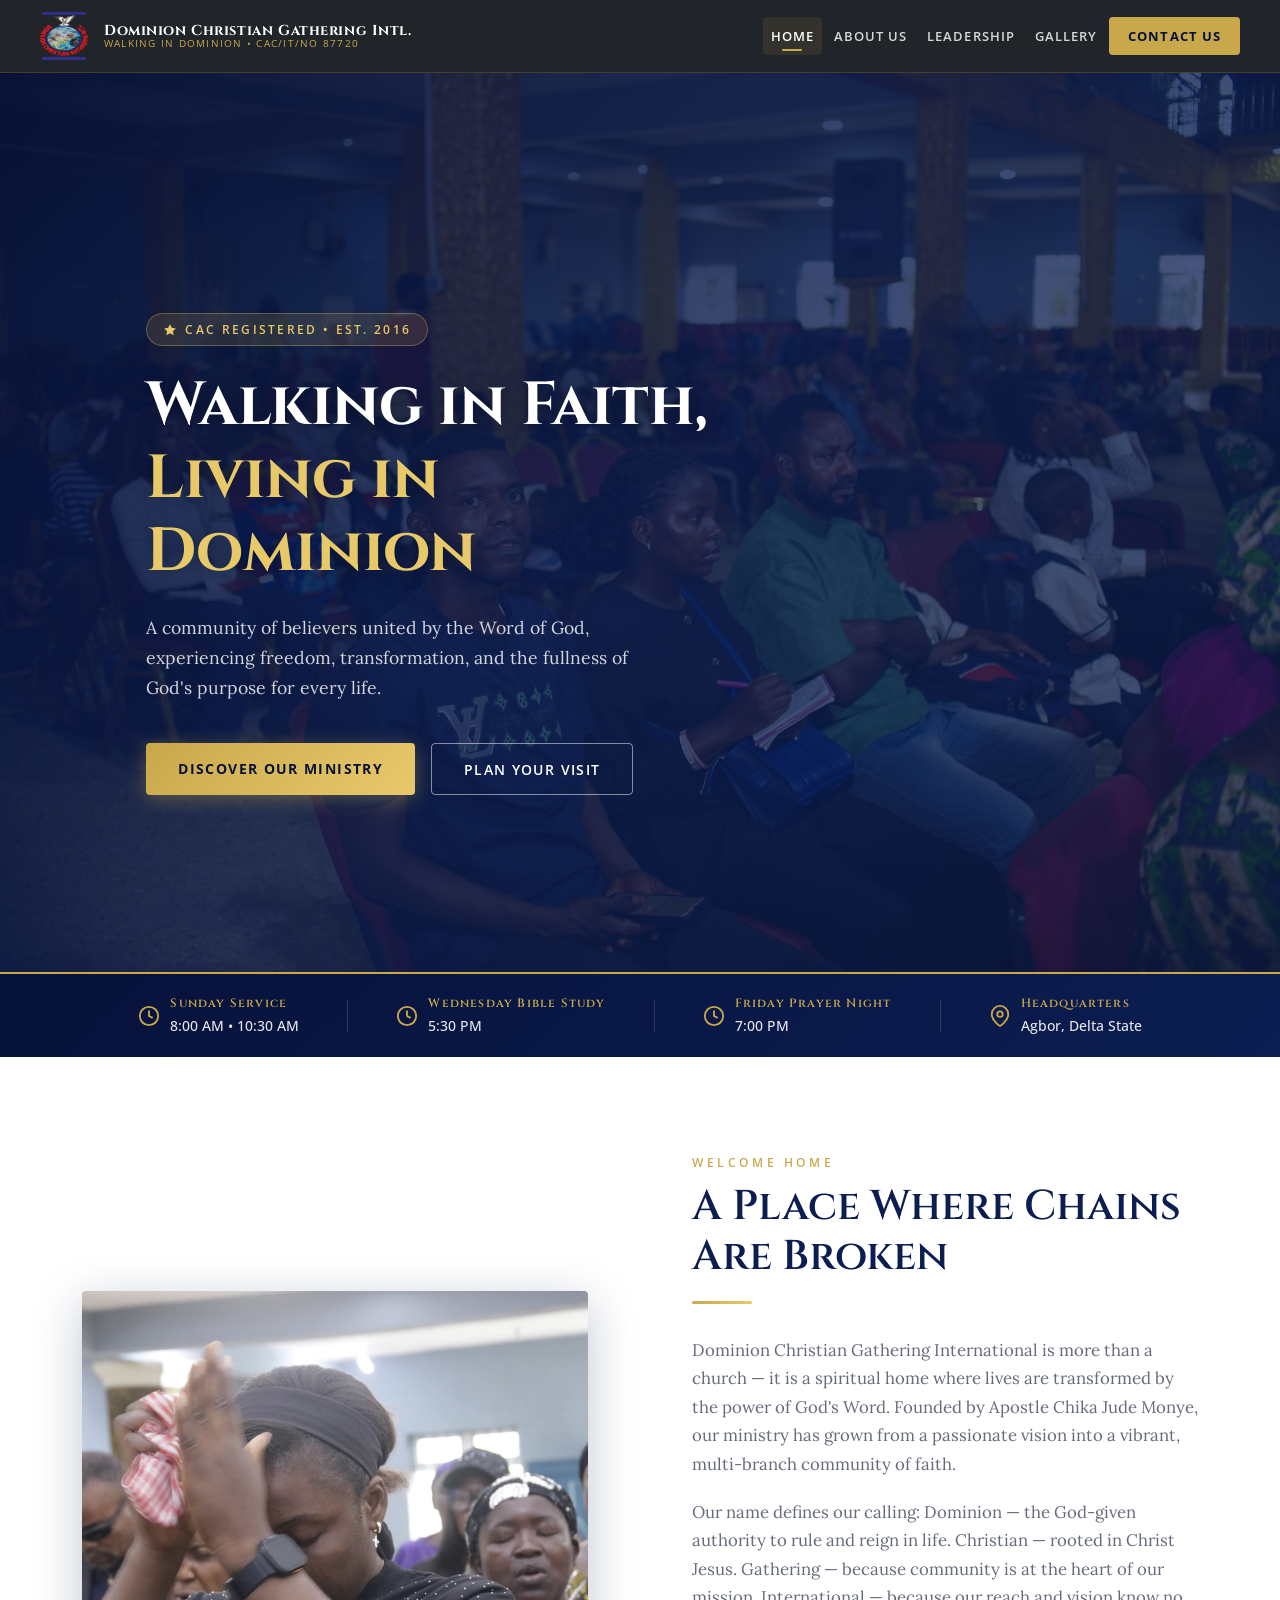
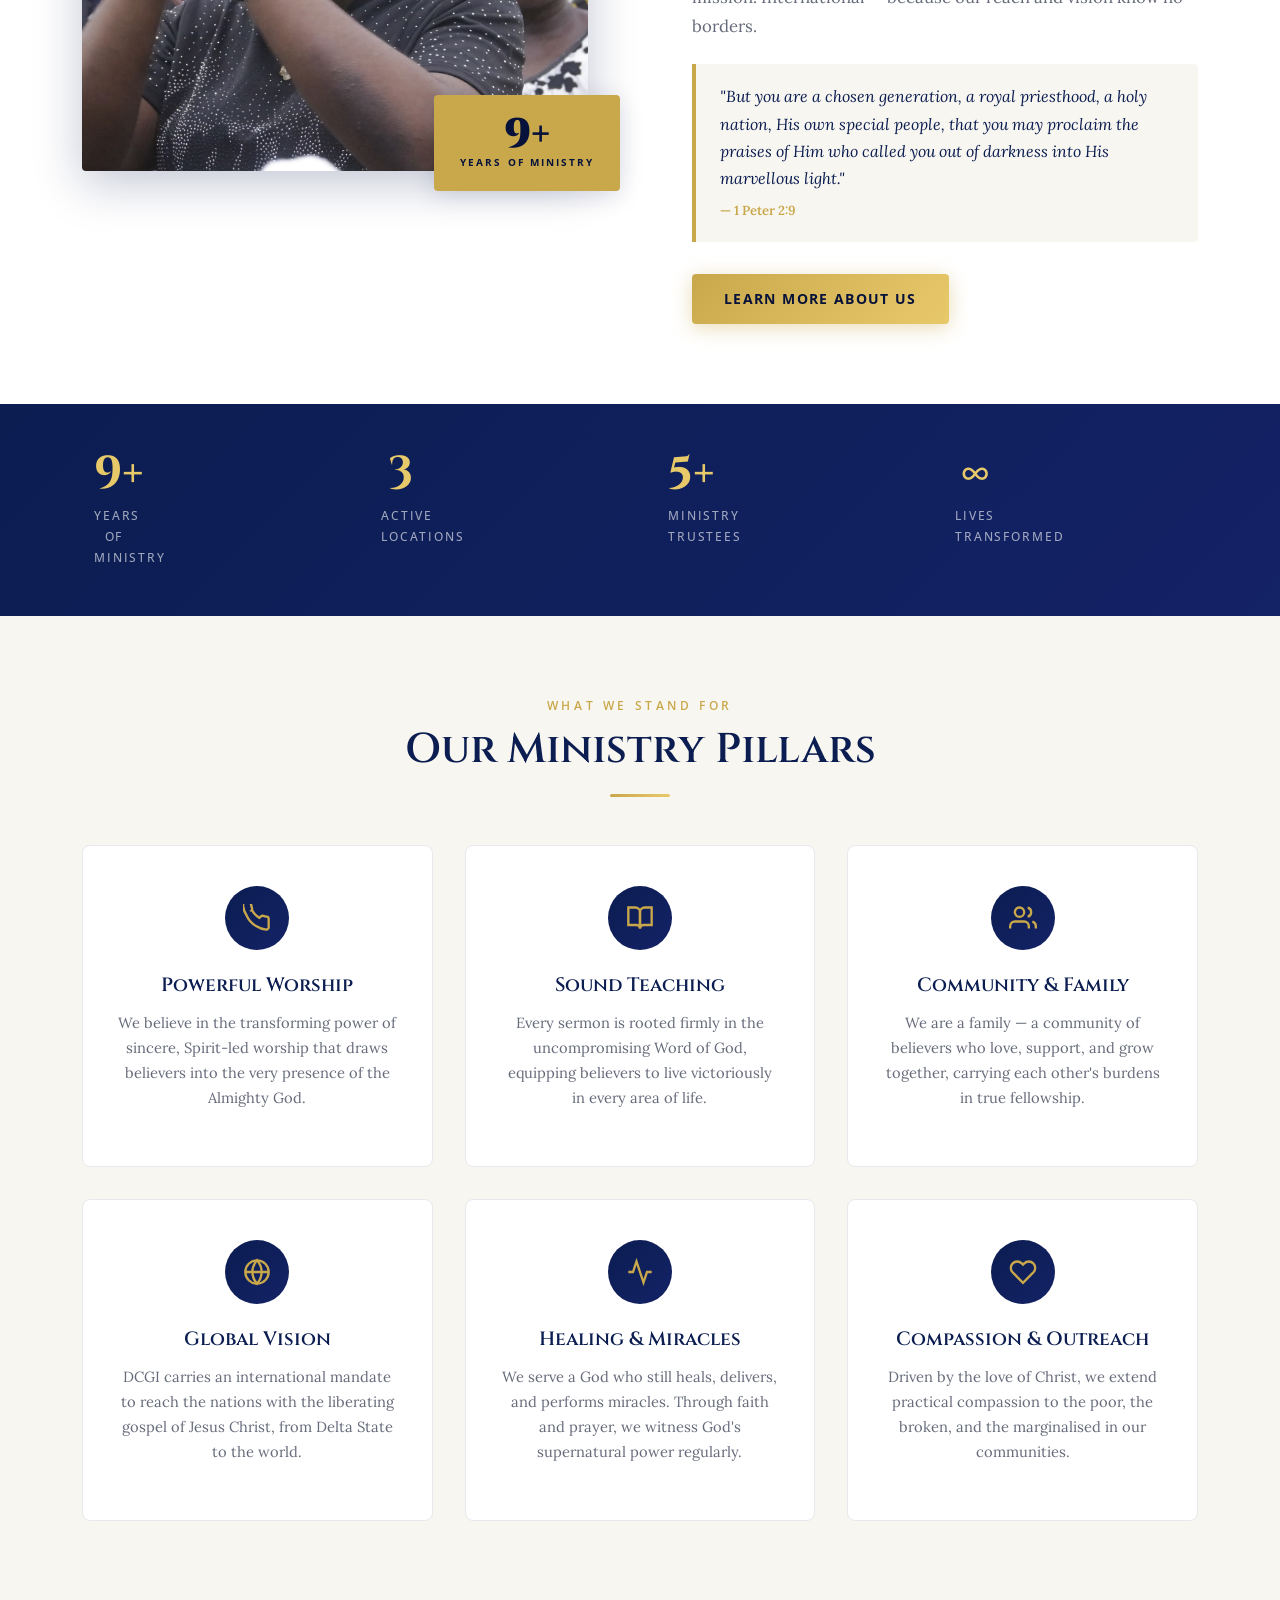
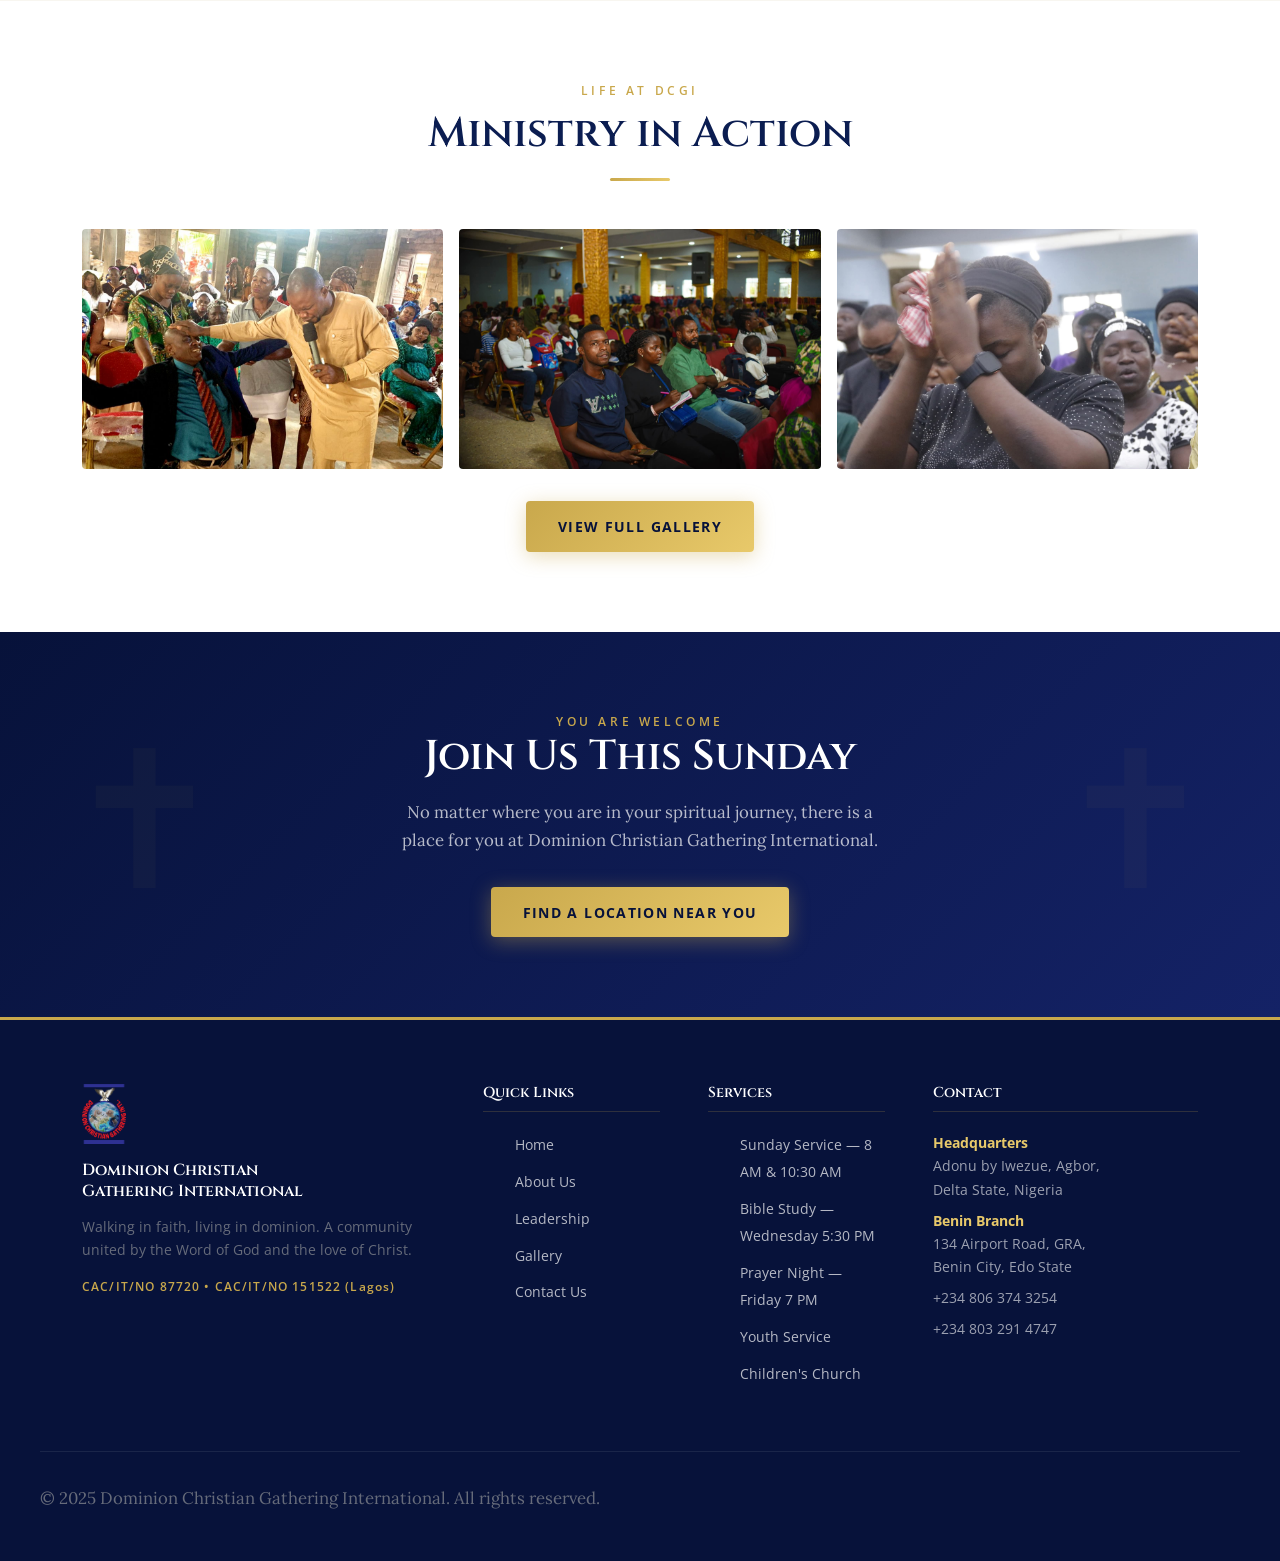
==== index.html @ a51d52de "Add files via upload" ====
<!DOCTYPE html>
<html lang="en">
<head>
  <meta charset="UTF-8" />
  <meta name="viewport" content="width=device-width, initial-scale=1.0" />
  <title>Dominion Christian Gathering International</title>
  <meta name="description" content="Dominion Christian Gathering International — A place of faith, freedom, and divine dominion. CAC/IT/NO 87720." />
  <link href="https://cdn.jsdelivr.net/npm/bootstrap@5.3.2/dist/css/bootstrap.min.css" rel="stylesheet" />
  <link rel="stylesheet" href="css/style.css" />
  <link rel="icon" type="image/jpeg" href="images/logo.png" />
</head>
<body>

<!-- ═══ NAVBAR ═══ -->
<nav id="navbar" class="navbar navbar-expand-lg navbar-dark bg-dark">
  <div class="nav-inner container">
    <a class="navbar-brand d-flex align-items-center gap-3" href="index.html">
      <img src="images/logo.png" alt="DCGI Logo" />
      <div class="nav-brand-text">
        <div class="name">Dominion Christian Gathering Intl.</div>
        <div class="tagline">Walking in Dominion &bull; CAC/IT/NO 87720</div>
      </div>
    </a>
    <button class="navbar-toggler border-0" type="button" data-bs-toggle="collapse" data-bs-target="#navbarSupportedContent" aria-controls="navbarSupportedContent" aria-expanded="false" aria-label="Toggle navigation">
      <span class="navbar-toggler-icon"></span>
    </button>
    <div class="collapse navbar-collapse" id="navbarSupportedContent">
      <ul class="navbar-nav ms-auto mb-2 mb-lg-0 nav-links">
        <li class="nav-item"><a class="nav-link" href="index.html">Home</a></li>
        <li class="nav-item"><a class="nav-link" href="about.html">About Us</a></li>
        <li class="nav-item"><a class="nav-link" href="leadership.html">Leadership</a></li>
        <li class="nav-item"><a class="nav-link" href="gallery.html">Gallery</a></li>
        <li class="nav-item"><a class="nav-link nav-cta" href="contact.html">Contact Us</a></li>
      </ul>
    </div>
  </div>
</nav>

<!-- ═══ HERO ═══ -->
<section class="hero">
  <div class="hero-bg" style="background-image: url('images/IMG-20260520-WA0042.jpg');"></div>
  <div class="hero-content">
    <div class="container">
      <div class="row">
        <div class="col-lg-12">
    <div class="hero-badge">
      <svg width="14" height="14" viewBox="0 0 24 24" fill="currentColor"><path d="M12 2L15.09 8.26L22 9.27L17 14.14L18.18 21.02L12 17.77L5.82 21.02L7 14.14L2 9.27L8.91 8.26L12 2Z"/></svg>
      CAC Registered &bull; Est. 2016
    </div>
    <h1>
      Walking in Faith,<br />
      <span>Living in Dominion</span>
    </h1>
    <p>A community of believers united by the Word of God, experiencing freedom, transformation, and the fullness of God's purpose for every life.</p>
    <div class="hero-btns">
      <a href="about.html" class="btn-primary">Discover Our Ministry</a>
      <a href="contact.html" class="btn-outline">Plan Your Visit</a>
    </div>
        </div>
      </div>
    </div>
  </div>
  <!-- <div class="hero-scroll">
    <span>Scroll</span>
    <svg viewBox="0 0 24 24" fill="none" stroke="currentColor" stroke-width="2"><path d="M7 13l5 5 5-5M7 6l5 5 5-5"/></svg>
  </div> -->
</section>

<!-- ═══ SERVICE TIMES ═══ -->
<div class="service-banner">
  <div class="service-banner-inner">
    <div class="service-item">
      <svg width="22" height="22" viewBox="0 0 24 24" fill="none" stroke="currentColor" stroke-width="2"><circle cx="12" cy="12" r="10"/><polyline points="12 6 12 12 16 14"/></svg>
      <div class="service-item-text">
        <div class="day">Sunday Service</div>
        <div class="time">8:00 AM &bull; 10:30 AM</div>
      </div>
    </div>
    <div class="service-banner-sep"></div>
    <div class="service-item">
      <svg width="22" height="22" viewBox="0 0 24 24" fill="none" stroke="currentColor" stroke-width="2"><circle cx="12" cy="12" r="10"/><polyline points="12 6 12 12 16 14"/></svg>
      <div class="service-item-text">
        <div class="day">Wednesday Bible Study</div>
        <div class="time">5:30 PM</div>
      </div>
    </div>
    <div class="service-banner-sep"></div>
    <div class="service-item">
      <svg width="22" height="22" viewBox="0 0 24 24" fill="none" stroke="currentColor" stroke-width="2"><circle cx="12" cy="12" r="10"/><polyline points="12 6 12 12 16 14"/></svg>
      <div class="service-item-text">
        <div class="day">Friday Prayer Night</div>
        <div class="time">7:00 PM</div>
      </div>
    </div>
    <div class="service-banner-sep"></div>
    <div class="service-item">
      <svg width="22" height="22" viewBox="0 0 24 24" fill="none" stroke="currentColor" stroke-width="2"><path d="M21 10c0 7-9 13-9 13s-9-6-9-13a9 9 0 0118 0z"/><circle cx="12" cy="10" r="3"/></svg>
      <div class="service-item-text">
        <div class="day">Headquarters</div>
        <div class="time">Agbor, Delta State</div>
      </div>
    </div>
  </div>
</div>

<!-- ═══ WELCOME SECTION ═══ -->
<section class="section" style="background: var(--white);">
  <div class="section-inner">
    <div class="container">
      <div class="row align-items-center welcome-grid">
        <div class="col-md-6 col-lg-12 welcome-img-wrap fade-in">
        <img src="images/IMG-20260520-WA0044.jpg" alt="Worship at DCGI" class="welcome-img-main" />
        <div class="welcome-img-badge">
          <div class="years">9+</div>
          <div class="label">Years of Ministry</div>
        </div>
      </div>
      <div class="col-md-6 col-lg-12 welcome-text fade-in">
        <div class="section-label">Welcome Home</div>
        <h2 class="section-title">A Place Where Chains Are Broken</h2>
        <div class="section-divider left"></div>
        <p>Dominion Christian Gathering International is more than a church — it is a spiritual home where lives are transformed by the power of God's Word. Founded by Apostle Chika Jude Monye, our ministry has grown from a passionate vision into a vibrant, multi-branch community of faith.</p>
        <p>Our name defines our calling: Dominion — the God-given authority to rule and reign in life. Christian — rooted in Christ Jesus. Gathering — because community is at the heart of our mission. International — because our reach and vision know no borders.</p>
        <blockquote class="welcome-verse">
          "But you are a chosen generation, a royal priesthood, a holy nation, His own special people, that you may proclaim the praises of Him who called you out of darkness into His marvellous light."
          <cite>— 1 Peter 2:9</cite>
        </blockquote>
        <a href="about.html" class="btn-primary" style="margin-top:0.5rem; display:inline-block;">Learn More About Us</a>
      </div>
    </div>
  </div>
</section>

<!-- ═══ STATS ═══ -->
<div class="stats-bar">
  <div class="container">
    <div class="row stats-grid text-center">
      <div class="col-6 col-md-3">
        <div class="stat-item fade-in">
          <div class="number">9+</div>
          <div class="label">Years of Ministry</div>
        </div>
      </div>
      <div class="col-6 col-md-3">
        <div class="stat-item fade-in">
          <div class="number">3</div>
          <div class="label">Active Locations</div>
        </div>
      </div>
      <div class="col-6 col-md-3">
        <div class="stat-item fade-in">
          <div class="number">5+</div>
          <div class="label">Ministry Trustees</div>
        </div>
      </div>
      <div class="col-6 col-md-3">
        <div class="stat-item fade-in">
          <div class="number">∞</div>
          <div class="label">Lives Transformed</div>
        </div>
      </div>
    </div>
  </div>
</div>

<!-- ═══ PILLARS ═══ -->
<section class="section" style="background: var(--off-white);">
  <div class="section-inner text-center">
    <div class="section-label">What We Stand For</div>
    <h2 class="section-title">Our Ministry Pillars</h2>
    <div class="section-divider"></div>
    <div class="container">
      <div class="pillars-grid">
        <div>
          <div class="pillar-card fade-in">
        <div class="pillar-icon">
          <svg width="28" height="28" viewBox="0 0 24 24" fill="none" stroke="currentColor" stroke-width="2"><path d="M22 16.92v3a2 2 0 01-2.18 2 19.79 19.79 0 01-8.63-3.07A19.5 19.5 0 013.07 9.81a19.79 19.79 0 01-3.07-8.68 2 2 0 012-2.18h3a2 2 0 012 1.72 12.84 12.84 0 00.7 2.81 2 2 0 01-.45 2.11L8.09 5.91a16 16 0 006 6l1.27-1.27a2 2 0 012.11-.45 12.84 12.84 0 002.81.7A2 2 0 0122 12.92v4z"/></svg>
        </div>
        <h3>Powerful Worship</h3>
        <p>We believe in the transforming power of sincere, Spirit-led worship that draws believers into the very presence of the Almighty God.</p>
        </div>
        </div>
        <div>
          <div class="pillar-card fade-in">
        <div class="pillar-icon">
          <svg width="28" height="28" viewBox="0 0 24 24" fill="none" stroke="currentColor" stroke-width="2"><path d="M2 3h6a4 4 0 014 4v14a3 3 0 00-3-3H2z"/><path d="M22 3h-6a4 4 0 00-4 4v14a3 3 0 013-3h7z"/></svg>
        </div>
        <h3>Sound Teaching</h3>
        <p>Every sermon is rooted firmly in the uncompromising Word of God, equipping believers to live victoriously in every area of life.</p>
        </div>
        </div>
        <div>
          <div class="pillar-card fade-in">
        <div class="pillar-icon">
          <svg width="28" height="28" viewBox="0 0 24 24" fill="none" stroke="currentColor" stroke-width="2"><path d="M17 21v-2a4 4 0 00-4-4H5a4 4 0 00-4 4v2"/><circle cx="9" cy="7" r="4"/><path d="M23 21v-2a4 4 0 00-3-3.87"/><path d="M16 3.13a4 4 0 010 7.75"/></svg>
        </div>
        <h3>Community &amp; Family</h3>
        <p>We are a family — a community of believers who love, support, and grow together, carrying each other's burdens in true fellowship.</p>
        </div>
        </div>
        <div>
          <div class="pillar-card fade-in">
        <div class="pillar-icon">
          <svg width="28" height="28" viewBox="0 0 24 24" fill="none" stroke="currentColor" stroke-width="2"><circle cx="12" cy="12" r="10"/><line x1="2" y1="12" x2="22" y2="12"/><path d="M12 2a15.3 15.3 0 014 10 15.3 15.3 0 01-4 10 15.3 15.3 0 01-4-10 15.3 15.3 0 014-10z"/></svg>
        </div>
        <h3>Global Vision</h3>
        <p>DCGI carries an international mandate to reach the nations with the liberating gospel of Jesus Christ, from Delta State to the world.</p>
        </div>
        </div>
        <div>
          <div class="pillar-card fade-in">
        <div class="pillar-icon">
          <svg width="28" height="28" viewBox="0 0 24 24" fill="none" stroke="currentColor" stroke-width="2"><polyline points="22 12 18 12 15 21 9 3 6 12 2 12"/></svg>
        </div>
        <h3>Healing &amp; Miracles</h3>
        <p>We serve a God who still heals, delivers, and performs miracles. Through faith and prayer, we witness God's supernatural power regularly.</p>
        </div>
        </div>
        <div>
          <div class="pillar-card fade-in">
        <div class="pillar-icon">
          <svg width="28" height="28" viewBox="0 0 24 24" fill="none" stroke="currentColor" stroke-width="2"><path d="M20.84 4.61a5.5 5.5 0 00-7.78 0L12 5.67l-1.06-1.06a5.5 5.5 0 00-7.78 7.78l1.06 1.06L12 21.23l7.78-7.78 1.06-1.06a5.5 5.5 0 000-7.78z"/></svg>
        </div>
        <h3>Compassion &amp; Outreach</h3>
        <p>Driven by the love of Christ, we extend practical compassion to the poor, the broken, and the marginalised in our communities.</p>
        </div>
        </div>
      </div>
    </div>
  </div>
</section>

<!-- ═══ GALLERY PREVIEW ═══ -->
<section class="section" style="background: var(--white);">
  <div class="section-inner text-center">
    <div class="section-label">Life at DCGI</div>
    <h2 class="section-title">Ministry in Action</h2>
    <div class="section-divider"></div>
    <div class="container">
      <div class="row g-3" style="margin-top:1rem;">
        <div class="col-md-4">
          <img src="images/IMG-20260520-WA0041.jpg" alt="Ministry" class="fade-in" style="border-radius:4px; height:240px; object-fit:cover; width:100%;" />
        </div>
        <div class="col-md-4">
          <img src="images/IMG-20260520-WA0042.jpg" alt="Congregation" class="fade-in" style="border-radius:4px; height:240px; object-fit:cover; width:100%;" />
        </div>
        <div class="col-md-4">
          <img src="images/IMG-20260520-WA0044.jpg" alt="Worship" class="fade-in" style="border-radius:4px; height:240px; object-fit:cover; width:100%;" />
        </div>
      </div>
    </div>
    <a href="gallery.html" class="btn-primary" style="margin-top:2rem; display:inline-block;">View Full Gallery</a>
  </div>
</section>

<!-- ═══ CTA ═══ -->
<section class="cta-band">
  <div class="container text-center">
    <div class="section-label" style="color: var(--gold);">You Are Welcome</div>
    <h2>Join Us This Sunday</h2>
    <p>No matter where you are in your spiritual journey, there is a place for you at Dominion Christian Gathering International.</p>
    <a href="contact.html" class="btn-primary">Find a Location Near You</a>
  </div>
</section>

<!-- ═══ FOOTER ═══ -->
<footer>
  <div class="container">
    <div class="footer-grid">
      <div class="footer-brand">
      <img src="images/logo.png" alt="DCGI Logo" />
      <div class="org-name">Dominion Christian<br />Gathering International</div>
      <p>Walking in faith, living in dominion. A community united by the Word of God and the love of Christ.</p>
      <div class="footer-cac">CAC/IT/NO 87720 &bull; CAC/IT/NO 151522 (Lagos)</div>
      </div>
      <div>
        <h4>Quick Links</h4>
        <ul>
          <li><a href="index.html">Home</a></li>
          <li><a href="about.html">About Us</a></li>
          <li><a href="leadership.html">Leadership</a></li>
          <li><a href="gallery.html">Gallery</a></li>
          <li><a href="contact.html">Contact Us</a></li>
        </ul>
      </div>
      <div>
        <h4>Services</h4>
        <ul>
          <li><a href="#">Sunday Service — 8 AM &amp; 10:30 AM</a></li>
          <li><a href="#">Bible Study — Wednesday 5:30 PM</a></li>
          <li><a href="#">Prayer Night — Friday 7 PM</a></li>
          <li><a href="#">Youth Service</a></li>
          <li><a href="#">Children's Church</a></li>
        </ul>
      </div>
      <div>
        <h4>Contact</h4>
        <address>
          <p>
            <strong style="color:var(--gold-light);">Headquarters</strong><br />
            Adonu by Iwezue, Agbor,<br />Delta State, Nigeria
          </p>
          <p>
            <strong style="color:var(--gold-light);">Benin Branch</strong><br />
            134 Airport Road, GRA,<br />Benin City, Edo State
          </p>
          <p><a href="tel:+2348063743254">+234 806 374 3254</a></p>
          <p><a href="tel:+2348032914747">+234 803 291 4747</a></p>
        </address>
      </div>
    </div>
  </div>
  <div class="footer-bottom">
    <p>&copy; 2025 Dominion Christian Gathering International. All rights reserved.</p>
  </div>
</footer>

  <script src="https://cdn.jsdelivr.net/npm/bootstrap@5.3.2/dist/js/bootstrap.bundle.min.js"></script>
  <script src="js/main.js"></script>
</body>
</html>
---- css/style.css ----
@import url('https://fonts.googleapis.com/css2?family=Cinzel:wght@400;600;700;900&family=Lora:ital,wght@0,400;0,500;0,600;1,400;1,500&family=Open+Sans:wght@300;400;500;600&display=swap');

/* ─── CSS Variables ─── */
:root {
  --navy:       #0B1D51;
  --navy-dark:  #07123A;
  --navy-mid:   #142266;
  --gold:       #C9A84C;
  --gold-light: #E8C96A;
  --gold-pale:  #F5E9C8;
  --red:        #BE1C1C;
  --white:      #FFFFFF;
  --off-white:  #F8F6F0;
  --gray:       #666B7A;
  --light-gray: #E8E8EE;
  --shadow:     0 4px 24px rgba(11,29,81,0.15);
  --shadow-lg:  0 12px 48px rgba(11,29,81,0.25);
  --transition: 0.3s cubic-bezier(0.4,0,0.2,1);
}

/* ─── Reset & Base ─── */
*, *::before, *::after { box-sizing: border-box; margin: 0; padding: 0; }
html { scroll-behavior: smooth; }
body {
  font-family: 'Open Sans', sans-serif;
  color: #1a1a2e;
  background: var(--white);
  line-height: 1.7;
  overflow-x: hidden;
}
img { max-width: 100%; display: block; }
a { text-decoration: none; color: inherit; transition: var(--transition); }
ul { list-style: none; }

/* ─── Typography ─── */
h1, h2, h3, h4 { font-family: 'Cinzel', serif; line-height: 1.2; }
h1 { font-size: clamp(2rem, 5vw, 3.8rem); font-weight: 700; }
h2 { font-size: clamp(1.6rem, 3.5vw, 2.6rem); font-weight: 600; }
h3 { font-size: clamp(1.2rem, 2.5vw, 1.6rem); font-weight: 600; }
p  { font-family: 'Lora', serif; font-size: 1.05rem; color: var(--gray); }

.section-label {
  font-family: 'Open Sans', sans-serif;
  font-size: 0.75rem;
  font-weight: 600;
  letter-spacing: 0.3em;
  text-transform: uppercase;
  color: var(--gold);
}
.section-title { color: var(--navy); margin: 0.5rem 0 1.2rem; }
.section-divider {
  width: 60px; height: 3px;
  background: linear-gradient(90deg, var(--gold), var(--gold-light));
  border-radius: 2px;
  margin: 0 auto 2rem;
}
.section-divider.left { margin: 0 0 2rem; }

/* ─── Navbar ─── */
#navbar {
  position: fixed; top: 0; left: 0; right: 0; z-index: 1000;
  padding: 0 1rem;
  background: rgba(11, 29, 81, 0.97);
  backdrop-filter: blur(12px);
  border-bottom: 1px solid rgba(201,168,76,0.2);
  transition: var(--transition);
}
.nav-inner {
  max-width: 1200px; margin: 0 auto;
  display: flex; align-items: center; justify-content: space-between;
  height: 72px; padding: 0.5rem 0;
}
.nav-brand {
  display: flex; align-items: center; gap: 12px;
}
.nav-brand img {
  height: 50px; width: 50px; object-fit: contain;
  filter: drop-shadow(0 2px 4px rgba(0,0,0,0.3));
}
.nav-brand-text { line-height: 1.1; }
.nav-brand-text .name {
  font-family: 'Cinzel', serif;
  font-size: 0.9rem; font-weight: 700;
  color: var(--white);
  letter-spacing: 0.04em;
}
.nav-brand-text .tagline {
  font-size: 0.65rem; color: var(--gold);
  letter-spacing: 0.12em; text-transform: uppercase;
}
.nav-links {
  display: flex; align-items: center; gap: 0.25rem; flex-wrap: wrap;
}
.nav-links a {
  font-family: 'Open Sans', sans-serif;
  font-size: 0.82rem; font-weight: 600;
  letter-spacing: 0.08em; text-transform: uppercase;
  color: rgba(255,255,255,0.82);
  padding: 0.5rem 1rem;
  border-radius: 4px;
  transition: var(--transition);
  position: relative;
}
.nav-links a:hover,
.nav-links a.active {
  color: var(--gold-light);
  background: rgba(201,168,76,0.1);
}
.nav-links a.active::after {
  content: '';
  position: absolute; bottom: 4px; left: 50%; transform: translateX(-50%);
  width: 20px; height: 2px;
  background: var(--gold);
  border-radius: 1px;
}
.nav-cta {
  background: var(--gold) !important;
  color: var(--navy-dark) !important;
  padding: 0.5rem 1.2rem !important;
  border-radius: 4px !important;
  font-weight: 700 !important;
}
.nav-cta:hover { background: var(--gold-light) !important; }

.hamburger {
  display: none; flex-direction: column; gap: 5px;
  cursor: pointer; padding: 4px;
}
.hamburger span {
  display: block; width: 24px; height: 2px;
  background: var(--white); border-radius: 2px;
  transition: var(--transition);
}

/* ensure fixed navbar doesn't cover content */
body { padding-top: 72px; }

/* navbar brand adjustments */
.navbar-brand img { height: 48px; width: 48px; }
.nav-brand-text { line-height: 1.05; }

@media (max-width: 576px) {
  body { padding-top: 64px; }
  .navbar-brand img { height: 60px; }
  .nav-brand-text { display: none; }
}

/* ─── Hero Section ─── */
.hero {
  position: relative; min-height: 100vh;
  display: flex; align-items: center;
  overflow: hidden;
}
.hero-bg {
  position: absolute; inset: 0;
  background-size: cover; background-position: center;
}
.hero-bg::after {
  content: '';
  position: absolute; inset: 0;
  background: linear-gradient(
    135deg,
    rgba(7,18,58,0.92) 0%,
    rgba(11,29,81,0.80) 50%,
    rgba(11,29,81,0.65) 100%
  );
}
.hero-content {
  position: relative; z-index: 1;
  max-width: 1200px; margin: 0 auto; padding: 8rem 2rem 4rem;
  max-width: 700px; margin-left: 8vw;
}
.hero-badge {
  display: inline-flex; align-items: center; gap: 8px;
  background: rgba(201,168,76,0.15);
  border: 1px solid rgba(201,168,76,0.4);
  color: var(--gold-light);
  font-size: 0.72rem; letter-spacing: 0.2em; text-transform: uppercase;
  font-weight: 600; padding: 6px 16px; border-radius: 20px;
  margin-bottom: 1.5rem;
  animation: fadeInUp 0.6s ease forwards;
}
.hero h1 {
  color: var(--white);
  text-shadow: 0 2px 20px rgba(0,0,0,0.3);
  margin-bottom: 1.5rem;
  animation: fadeInUp 0.7s ease 0.1s both;
}
.hero h1 span { color: var(--gold-light); display: block; }
.hero p {
  color: rgba(255,255,255,0.82);
  font-size: 1.1rem; max-width: 520px;
  margin-bottom: 2.5rem;
  animation: fadeInUp 0.7s ease 0.2s both;
}
.hero-btns {
  display: flex; gap: 1rem; flex-wrap: wrap;
  animation: fadeInUp 0.7s ease 0.3s both;
}
.btn-primary {
  background: linear-gradient(135deg, var(--gold), var(--gold-light));
  color: var(--navy-dark);
  font-family: 'Open Sans', sans-serif;
  font-size: 0.85rem; font-weight: 700;
  letter-spacing: 0.1em; text-transform: uppercase;
  padding: 0.85rem 2rem; border-radius: 4px;
  border: none; cursor: pointer;
  box-shadow: 0 4px 20px rgba(201,168,76,0.4);
  transition: var(--transition);
  display: inline-block;
}
.btn-primary:hover { transform: translateY(-2px); box-shadow: 0 8px 28px rgba(201,168,76,0.5); }
.btn-outline {
  background: transparent;
  color: var(--white);
  font-family: 'Open Sans', sans-serif;
  font-size: 0.85rem; font-weight: 600;
  letter-spacing: 0.1em; text-transform: uppercase;
  padding: 0.85rem 2rem; border-radius: 4px;
  border: 1.5px solid rgba(255,255,255,0.5);
  cursor: pointer; transition: var(--transition);
  display: inline-block;
}
.btn-outline:hover { border-color: var(--gold); color: var(--gold); }
.hero-scroll {
  position: absolute; bottom: 2rem; left: 50%;
  transform: translateX(-50%);
  display: flex; flex-direction: column; align-items: center; gap: 6px;
  color: rgba(255,255,255,0.5);
  font-size: 0.65rem; letter-spacing: 0.2em; text-transform: uppercase;
  animation: bounce 2s infinite;
}
@media (max-width: 991px) {
  .nav-links { flex-direction: column; align-items: stretch; }
  .nav-links .nav-item { width: 100%; }
  .nav-links .nav-link { width: 100%; }
  .nav-links .nav-cta { margin-top: 0.5rem; }
}
.hero-scroll svg { width: 18px; opacity: 0.5; }

/* ─── Service Times Banner ─── */
.service-banner {
  background: linear-gradient(135deg, var(--navy-dark), var(--navy));
  padding: 1.2rem 2rem;
  border-top: 2px solid var(--gold);
}
.service-banner-inner {
  max-width: 1200px; margin: 0 auto;
  display: flex; align-items: center; justify-content: center;
  gap: 3rem; flex-wrap: wrap;
}
.service-item {
  display: flex; align-items: center; gap: 10px;
  color: var(--white);
}
.service-item svg { color: var(--gold); flex-shrink: 0; }
.service-item-text .day {
  font-family: 'Cinzel', serif;
  font-size: 0.75rem; font-weight: 600;
  color: var(--gold); letter-spacing: 0.1em;
}
.service-item-text .time {
  font-size: 0.9rem; color: rgba(255,255,255,0.9);
  font-weight: 500;
}
.service-banner-sep { width: 1px; height: 32px; background: rgba(255,255,255,0.15); }

/* ─── Page Header (inner pages) ─── */
.page-header {
  position: relative; padding: 10rem 2rem 5rem;
  background: linear-gradient(135deg, var(--navy-dark) 0%, var(--navy-mid) 100%);
  text-align: center; overflow: hidden;
}
.page-header::before {
  content: '';
  position: absolute; inset: 0;
  background: url("data:image/svg+xml,%3Csvg width='60' height='60' viewBox='0 0 60 60' xmlns='http://www.w3.org/2000/svg'%3E%3Cg fill='none' fill-rule='evenodd'%3E%3Cg fill='%23C9A84C' fill-opacity='0.05'%3E%3Cpath d='M36 34v-4h-2v4h-4v2h4v4h2v-4h4v-2h-4zm0-30V0h-2v4h-4v2h4v4h2V6h4V4h-4zM6 34v-4H4v4H0v2h4v4h2v-4h4v-2H6zM6 4V0H4v4H0v2h4v4h2V6h4V4H6z'/%3E%3C/g%3E%3C/g%3E%3C/svg%3E");
}
.page-header-content { position: relative; z-index: 1; }
.page-header .breadcrumb {
  font-size: 0.75rem; letter-spacing: 0.2em;
  color: rgba(255,255,255,0.5); text-transform: uppercase;
  margin-bottom: 0.75rem;
}
.page-header .breadcrumb span { color: var(--gold); }
.page-header h1 { color: var(--white); margin-bottom: 1rem; }
.page-header p { color: rgba(255,255,255,0.7); max-width: 500px; margin: 0 auto; }
.page-header .gold-line {
  width: 60px; height: 3px;
  background: linear-gradient(90deg, var(--gold), var(--gold-light));
  margin: 1.5rem auto 0; border-radius: 2px;
}

/* ─── Section Wrapper ─── */
.section { padding: 5rem 2rem; }
.section-inner { max-width: 1200px; margin: 0 auto; }
.text-center { text-align: center; }
.text-center .section-divider { margin: 0 auto 2rem; }

/* ─── Welcome Section ─── */
.welcome-grid {
  display: grid; grid-template-columns: 1fr 1fr;
  gap: 5rem; align-items: center;
}
.welcome-img-wrap {
  position: relative;
}
.welcome-img-main {
  width: 100%; border-radius: 4px;
  box-shadow: var(--shadow-lg);
  object-fit: cover; height: 480px;
}
.welcome-img-badge {
  position: absolute; bottom: -20px; right: -20px;
  background: var(--gold);
  color: var(--navy-dark);
  padding: 1.2rem 1.6rem; border-radius: 4px;
  text-align: center;
  box-shadow: var(--shadow);
}
.welcome-img-badge .years {
  font-family: 'Cinzel', serif;
  font-size: 2.5rem; font-weight: 900; line-height: 1;
}
.welcome-img-badge .label {
  font-size: 0.65rem; letter-spacing: 0.2em;
  text-transform: uppercase; font-weight: 700;
}
.welcome-text { padding-top: 1rem; }
.welcome-text p { margin-bottom: 1.2rem; }
.welcome-verse {
  background: var(--off-white);
  border-left: 4px solid var(--gold);
  padding: 1.2rem 1.5rem;
  border-radius: 0 4px 4px 0;
  margin: 1.5rem 0;
  font-family: 'Lora', serif;
  font-style: italic;
  color: var(--navy);
}
.welcome-verse cite {
  display: block; font-style: normal;
  font-size: 0.82rem; font-weight: 600;
  color: var(--gold); margin-top: 0.5rem;
}

/* ─── Stats Bar ─── */
.stats-bar {
  background: linear-gradient(135deg, var(--navy), var(--navy-mid));
  padding: 3rem 2rem;
}
.stats-grid {
  max-width: 1200px; margin: 0 auto;
  display: grid; grid-template-columns: repeat(4, 1fr);
  gap: 2rem; text-align: center;
}
.stat-item .number {
  font-family: 'Cinzel', serif;
  font-size: 2.8rem; font-weight: 700;
  color: var(--gold-light);
  line-height: 1;
}
.stat-item .label {
  font-size: 0.78rem; letter-spacing: 0.15em; text-transform: uppercase;
  color: rgba(255,255,255,0.6); margin-top: 0.5rem;
  font-weight: 500;
}

/* ─── Values / Pillars ─── */
.pillars-grid {
  display: grid; grid-template-columns: repeat(3, 1fr);
  gap: 2rem; margin-top: 3rem; max-width: 1200px; margin-left: auto; margin-right: auto;
}
.pillar-card {
  background: var(--white);
  border: 1px solid var(--light-gray);
  border-radius: 8px; padding: 2.5rem 2.2rem;
  text-align: center;
  transition: var(--transition);
  position: relative; overflow: hidden; min-height: 100%;
}
.pillar-card::before {
  content: '';
  position: absolute; top: 0; left: 0; right: 0;
  height: 3px;
  background: linear-gradient(90deg, var(--gold), var(--gold-light));
  transform: scaleX(0); transform-origin: left;
  transition: var(--transition);
}
.pillar-card:hover { transform: translateY(-6px); box-shadow: var(--shadow-lg); }
.pillar-card:hover::before { transform: scaleX(1); }
.pillar-icon {
  width: 64px; height: 64px;
  background: linear-gradient(135deg, var(--navy), var(--navy-mid));
  border-radius: 50%; margin: 0 auto 1.5rem;
  display: flex; align-items: center; justify-content: center;
  color: var(--gold);
}
.pillar-card h3 { color: var(--navy); margin-bottom: 0.8rem; font-size: 1.2rem; }
.pillar-card p { font-size: 0.92rem; }

/* ─── About Content ─── */
.about-grid {
  display: grid; grid-template-columns: 1fr 1fr;
  gap: 5rem; align-items: start;
}
.about-text p { margin-bottom: 1.2rem; }
.about-images {
  display: grid; grid-template-columns: 1fr 1fr;
  grid-template-rows: 220px 220px;
  gap: 12px;
}
.about-images img {
  width: 100%; height: 100%;
  object-fit: cover; border-radius: 4px;
}
.about-images img:first-child {
  grid-column: 1 / 3; height: 260px;
}

/* ─── Mission Vision ─── */
.mv-grid {
  display: grid; grid-template-columns: 1fr 1fr;
  gap: 2rem; margin-top: 3rem;
}
.mv-card {
  background: linear-gradient(135deg, var(--navy), var(--navy-mid));
  border-radius: 8px; padding: 2.5rem;
  position: relative; overflow: hidden;
}
.mv-card::after {
  content: '';
  position: absolute; top: -30px; right: -30px;
  width: 100px; height: 100px;
  border-radius: 50%;
  background: rgba(201,168,76,0.08);
}
.mv-card .mv-num {
  font-family: 'Cinzel', serif;
  font-size: 4rem; font-weight: 900;
  color: rgba(201,168,76,0.12);
  line-height: 1;
  position: absolute; top: 1rem; right: 1.5rem;
}
.mv-card h3 { color: var(--gold-light); margin-bottom: 1rem; }
.mv-card p { color: rgba(255,255,255,0.75); font-size: 0.95rem; }

/* ─── Leadership Page ─── */
.leadership-founder {
  display: grid; grid-template-columns: 380px 1fr;
  gap: 4rem; align-items: start; margin-bottom: 5rem;
}
.founder-img-wrap {
  position: relative;
}
.founder-img {
  width: 100%; border-radius: 4px;
  box-shadow: var(--shadow-lg);
  object-fit: cover; height: 520px;
  object-position: top;
}
.founder-img-badge {
  position: absolute; bottom: 0; left: 0; right: 0;
  background: linear-gradient(135deg, var(--navy-dark) 0%, var(--navy) 100%);
  padding: 1.2rem 1.5rem;
  border-top: 3px solid var(--gold);
}
.founder-img-badge .title {
  font-size: 0.68rem; letter-spacing: 0.2em;
  text-transform: uppercase; color: var(--gold);
  font-weight: 600;
}
.founder-img-badge .name {
  font-family: 'Cinzel', serif;
  font-size: 1.1rem; color: var(--white);
  margin-top: 2px; font-weight: 600;
}
.founder-bio h2 { color: var(--navy); margin-bottom: 0.5rem; }
.founder-bio .role-tag {
  display: inline-block;
  background: var(--gold-pale);
  color: var(--navy-dark);
  font-size: 0.72rem; font-weight: 700;
  letter-spacing: 0.15em; text-transform: uppercase;
  padding: 5px 12px; border-radius: 20px;
  margin-bottom: 1.5rem;
  border: 1px solid var(--gold);
}
.founder-bio p { margin-bottom: 1rem; }
.founder-bio .verse-box {
  background: var(--off-white);
  border-left: 4px solid var(--gold);
  padding: 1.2rem 1.5rem;
  margin-top: 1.5rem;
  border-radius: 0 4px 4px 0;
  font-family: 'Lora', serif;
  font-style: italic;
  color: var(--navy);
}

.trustees-section-title {
  font-family: 'Cinzel', serif;
  color: var(--navy); font-size: 1.5rem;
  margin-bottom: 2rem;
  padding-bottom: 1rem;
  border-bottom: 2px solid var(--light-gray);
  position: relative;
}
.trustees-section-title::after {
  content: '';
  position: absolute; bottom: -2px; left: 0;
  width: 60px; height: 2px;
  background: var(--gold);
}

.trustees-grid {
  display: grid; grid-template-columns: repeat(auto-fill, minmax(260px, 1fr));
  gap: 2rem;
}
.trustee-card {
  background: var(--white);
  border: 1px solid var(--light-gray);
  border-radius: 8px; overflow: hidden;
  transition: var(--transition);
}
.trustee-card:hover { transform: translateY(-4px); box-shadow: var(--shadow-lg); }
.trustee-img {
  width: 100%; height: 260px;
  object-fit: cover; object-position: top;
  background: var(--light-gray);
}
.trustee-info { padding: 1.5rem; }
.trustee-info .role {
  font-size: 0.68rem; letter-spacing: 0.2em;
  text-transform: uppercase; color: var(--gold);
  font-weight: 600; margin-bottom: 0.4rem;
}
.trustee-info h3 {
  font-size: 1.05rem; color: var(--navy);
  margin-bottom: 0; font-weight: 600;
}
.trustee-placeholder {
  width: 100%; height: 260px;
  background: linear-gradient(135deg, var(--navy), var(--navy-mid));
  display: flex; align-items: center; justify-content: center;
  color: var(--gold);
}

/* ─── Gallery ─── */
.gallery-masonry {
  columns: 3; gap: 16px; margin-top: 3rem;
}
.gallery-item {
  break-inside: avoid; margin-bottom: 16px;
  overflow: hidden; border-radius: 4px;
  cursor: pointer; position: relative;
}
.gallery-item img {
  width: 100%; display: block;
  transition: transform 0.4s ease;
}
.gallery-item::after {
  content: '';
  position: absolute; inset: 0;
  background: rgba(11,29,81,0.5);
  opacity: 0; transition: var(--transition);
}
.gallery-item:hover img { transform: scale(1.04); }
.gallery-item:hover::after { opacity: 1; }

/* Lightbox */
.lightbox {
  display: none; position: fixed; inset: 0; z-index: 9999;
  background: rgba(0,0,0,0.92);
  align-items: center; justify-content: center;
}
.lightbox.active { display: flex; }
.lightbox img { max-width: 90vw; max-height: 90vh; border-radius: 4px; }
.lightbox-close {
  position: absolute; top: 1.5rem; right: 1.5rem;
  color: white; font-size: 2rem; cursor: pointer; line-height: 1;
  background: none; border: none;
}

/* ─── Contact Page ─── */
.contact-grid {
  display: grid; grid-template-columns: 1fr 1.4fr;
  gap: 4rem; align-items: start;
}
.contact-info h3 { color: var(--navy); margin-bottom: 2rem; }
.contact-item {
  display: flex; gap: 1rem; margin-bottom: 1.8rem;
  align-items: flex-start;
}
.contact-icon {
  width: 44px; height: 44px; flex-shrink: 0;
  background: linear-gradient(135deg, var(--navy), var(--navy-mid));
  border-radius: 8px;
  display: flex; align-items: center; justify-content: center;
  color: var(--gold);
}
.contact-item-text .label {
  font-size: 0.7rem; letter-spacing: 0.15em;
  text-transform: uppercase; color: var(--gold);
  font-weight: 700; margin-bottom: 3px;
}
.contact-item-text p { font-size: 0.95rem; color: var(--navy); font-family: 'Open Sans', sans-serif; }
.contact-item-text a:hover { color: var(--gold); }

.branch-cards { display: flex; flex-direction: column; gap: 1rem; margin-top: 2rem; }
.branch-card {
  background: var(--off-white);
  border: 1px solid var(--light-gray);
  border-left: 4px solid var(--gold);
  border-radius: 0 8px 8px 0;
  padding: 1.2rem 1.5rem;
}
.branch-card .b-title {
  font-family: 'Cinzel', serif;
  font-size: 0.9rem; color: var(--navy);
  font-weight: 600; margin-bottom: 0.3rem;
}
.branch-card p { font-size: 0.88rem; color: var(--gray); font-family: 'Open Sans', sans-serif; }

.contact-form-wrap {
  background: var(--off-white);
  border: 1px solid var(--light-gray);
  border-radius: 12px; padding: 2.5rem;
}
.contact-form-wrap h3 { color: var(--navy); margin-bottom: 1.5rem; }
.form-row { display: grid; grid-template-columns: 1fr 1fr; gap: 1rem; }
.form-group { margin-bottom: 1.2rem; }
.form-group label {
  display: block;
  font-size: 0.75rem; letter-spacing: 0.1em;
  text-transform: uppercase; font-weight: 700;
  color: var(--navy); margin-bottom: 0.4rem;
}
.form-group input,
.form-group textarea,
.form-group select {
  width: 100%;
  padding: 0.75rem 1rem;
  border: 1.5px solid var(--light-gray);
  border-radius: 6px;
  font-family: 'Open Sans', sans-serif;
  font-size: 0.92rem; color: #1a1a2e;
  background: var(--white);
  transition: var(--transition);
  outline: none;
}
.form-group input:focus,
.form-group textarea:focus,
.form-group select:focus {
  border-color: var(--gold);
  box-shadow: 0 0 0 3px rgba(201,168,76,0.12);
}
.form-group textarea { resize: vertical; min-height: 120px; }
.form-submit {
  width: 100%; padding: 0.9rem;
  background: linear-gradient(135deg, var(--navy), var(--navy-mid));
  color: var(--gold-light);
  font-family: 'Cinzel', serif;
  font-size: 0.85rem; letter-spacing: 0.15em;
  font-weight: 600; border: none;
  border-radius: 6px; cursor: pointer;
  transition: var(--transition);
}
.form-submit:hover { background: var(--gold); color: var(--navy-dark); }
.form-note { font-size: 0.78rem; color: var(--gray); margin-top: 0.8rem; text-align: center; font-family: 'Open Sans', sans-serif; }

/* ─── Map embed ─── */
.map-section { padding: 0; }
.map-section iframe {
  width: 100%; height: 350px; border: 0; display: block;
  filter: grayscale(20%) contrast(95%);
}

/* ─── CTA Band ─── */
.cta-band {
  background: linear-gradient(135deg, var(--navy-dark), var(--navy-mid));
  padding: 5rem 2rem; text-align: center;
  position: relative; overflow: hidden;
}
.cta-band::before {
  content: '✝';
  position: absolute; top: 50%; left: 5%;
  transform: translateY(-50%);
  font-size: 12rem; color: rgba(201,168,76,0.04);
  font-family: serif;
}
.cta-band::after {
  content: '✝';
  position: absolute; top: 50%; right: 5%;
  transform: translateY(-50%);
  font-size: 12rem; color: rgba(201,168,76,0.04);
  font-family: serif;
}
.cta-band h2 { color: var(--white); margin-bottom: 1rem; }
.cta-band p { color: rgba(255,255,255,0.7); max-width: 500px; margin: 0 auto 2rem; }

/* ─── Footer ─── */
footer {
  background: var(--navy-dark);
  color: rgba(255,255,255,0.7);
  padding: 4rem 2rem 2rem;
  border-top: 3px solid var(--gold);
}
.footer-grid {
  max-width: 1200px; margin: 0 auto;
  display: grid; grid-template-columns: 2fr 1fr 1fr 1.5fr;
  gap: 3rem; margin-bottom: 3rem;
}
.footer-brand img { height: 60px; margin-bottom: 1rem; }
.footer-brand .org-name {
  font-family: 'Cinzel', serif;
  font-size: 1rem; color: var(--white);
  font-weight: 600; line-height: 1.3;
  margin-bottom: 0.8rem;
}
.footer-brand p { font-size: 0.85rem; font-family: 'Open Sans', sans-serif; }
.footer-cac {
  margin-top: 1rem;
  font-size: 0.72rem; letter-spacing: 0.1em;
  color: var(--gold); font-weight: 600;
}
footer h4 {
  font-family: 'Cinzel', serif;
  font-size: 0.9rem; color: var(--white);
  font-weight: 600; margin-bottom: 1.2rem;
  padding-bottom: 0.6rem;
  border-bottom: 1px solid rgba(201,168,76,0.2);
}
footer ul li { margin-bottom: 0.6rem; }
footer ul li a {
  font-size: 0.88rem; font-family: 'Open Sans', sans-serif;
  transition: var(--transition);
}
footer ul li a:hover { color: var(--gold-light); padding-left: 4px; }
footer address { font-style: normal; }
footer address p {
  font-size: 0.85rem; margin-bottom: 0.5rem;
  font-family: 'Open Sans', sans-serif;
  color: rgba(255,255,255,0.6);
}
footer address a:hover { color: var(--gold-light); }
.footer-bottom {
  max-width: 1200px; margin: 0 auto;
  padding-top: 2rem;
  border-top: 1px solid rgba(255,255,255,0.08);
  display: flex; align-items: center; justify-content: space-between;
  flex-wrap: wrap; gap: 1rem;
  font-size: 0.8rem; font-family: 'Open Sans', sans-serif;
}
.footer-bottom span { color: var(--gold); }

/* ─── Animations ─── */
@keyframes fadeInUp {
  from { opacity: 0; transform: translateY(24px); }
  to   { opacity: 1; transform: translateY(0); }
}
@keyframes bounce {
  0%, 100% { transform: translateX(-50%) translateY(0); }
  50%       { transform: translateX(-50%) translateY(6px); }
}
.fade-in {
  opacity: 0; transform: translateY(20px);
  transition: opacity 0.6s ease, transform 0.6s ease;
}
.fade-in.visible { opacity: 1; transform: translateY(0); }

/* ─── Responsive ─── */
@media (max-width: 1024px) {
  .welcome-grid, .about-grid, .leadership-founder { grid-template-columns: 1fr; gap: 2.5rem; }
  .stats-grid { grid-template-columns: repeat(2, 1fr); }
  .pillars-grid { grid-template-columns: repeat(2, 1fr); }
  .footer-grid { grid-template-columns: 1fr 1fr; }
  .leadership-founder { grid-template-columns: 1fr; }
  .founder-img { height: 380px; }
  .contact-grid { grid-template-columns: 1fr; }
}
@media (max-width: 768px) {
  .pillars-grid { grid-template-columns: 1fr; }
  .gallery-masonry { columns: 2; }
  .mv-grid { grid-template-columns: 1fr; }
  .trustees-grid { grid-template-columns: 1fr 1fr; }
  .footer-grid { grid-template-columns: 1fr; gap: 2rem; }
  .service-banner-inner { gap: 1.5rem; }
  .service-banner-sep { display: none; }
  .form-row { grid-template-columns: 1fr; }
  .about-images { grid-template-columns: 1fr; }
  .about-images img:first-child { grid-column: 1; }
  .hero-content { margin-left: auto; margin-right: auto; padding: 6rem 1.5rem 3rem; }
}
@media (max-width: 480px) {
  .gallery-masonry { columns: 1; }
  .trustees-grid { grid-template-columns: 1fr; }
  .hero-btns { flex-direction: column; }
  .stats-grid { grid-template-columns: repeat(2, 1fr); }
}
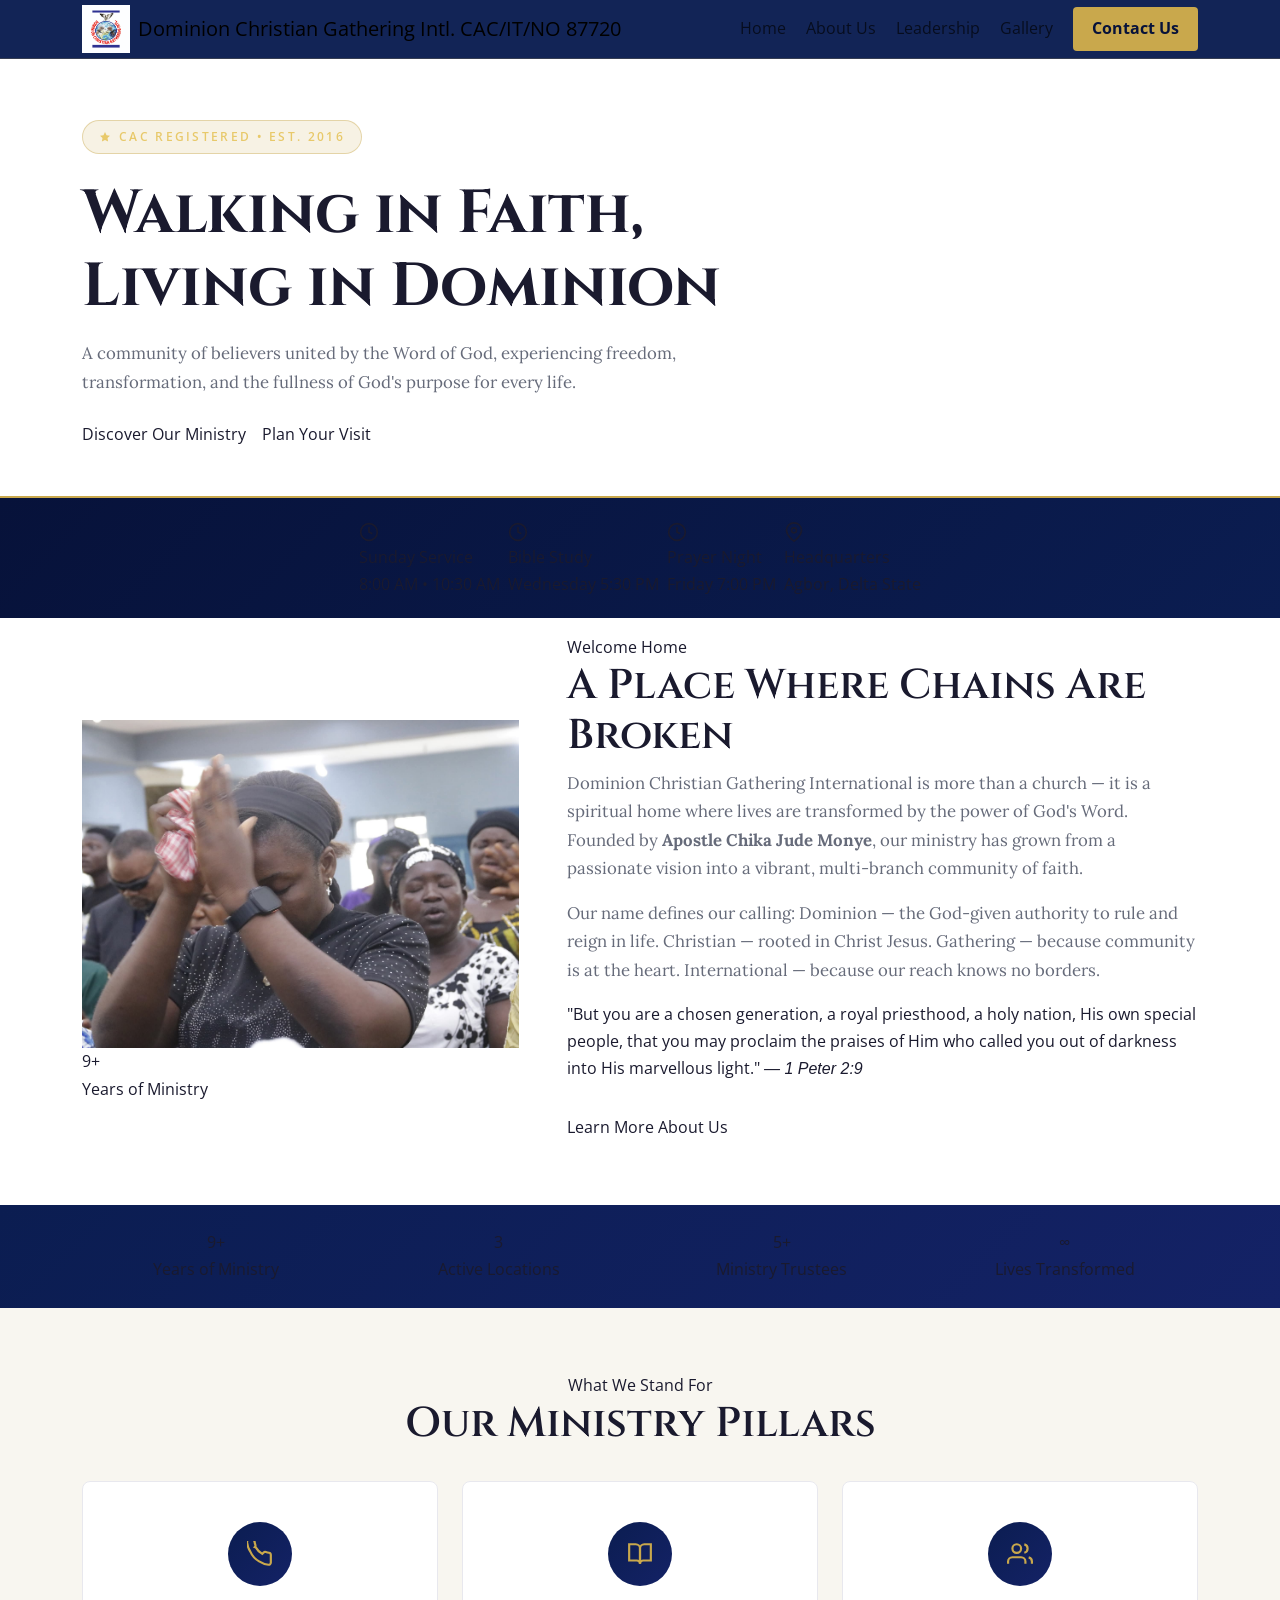
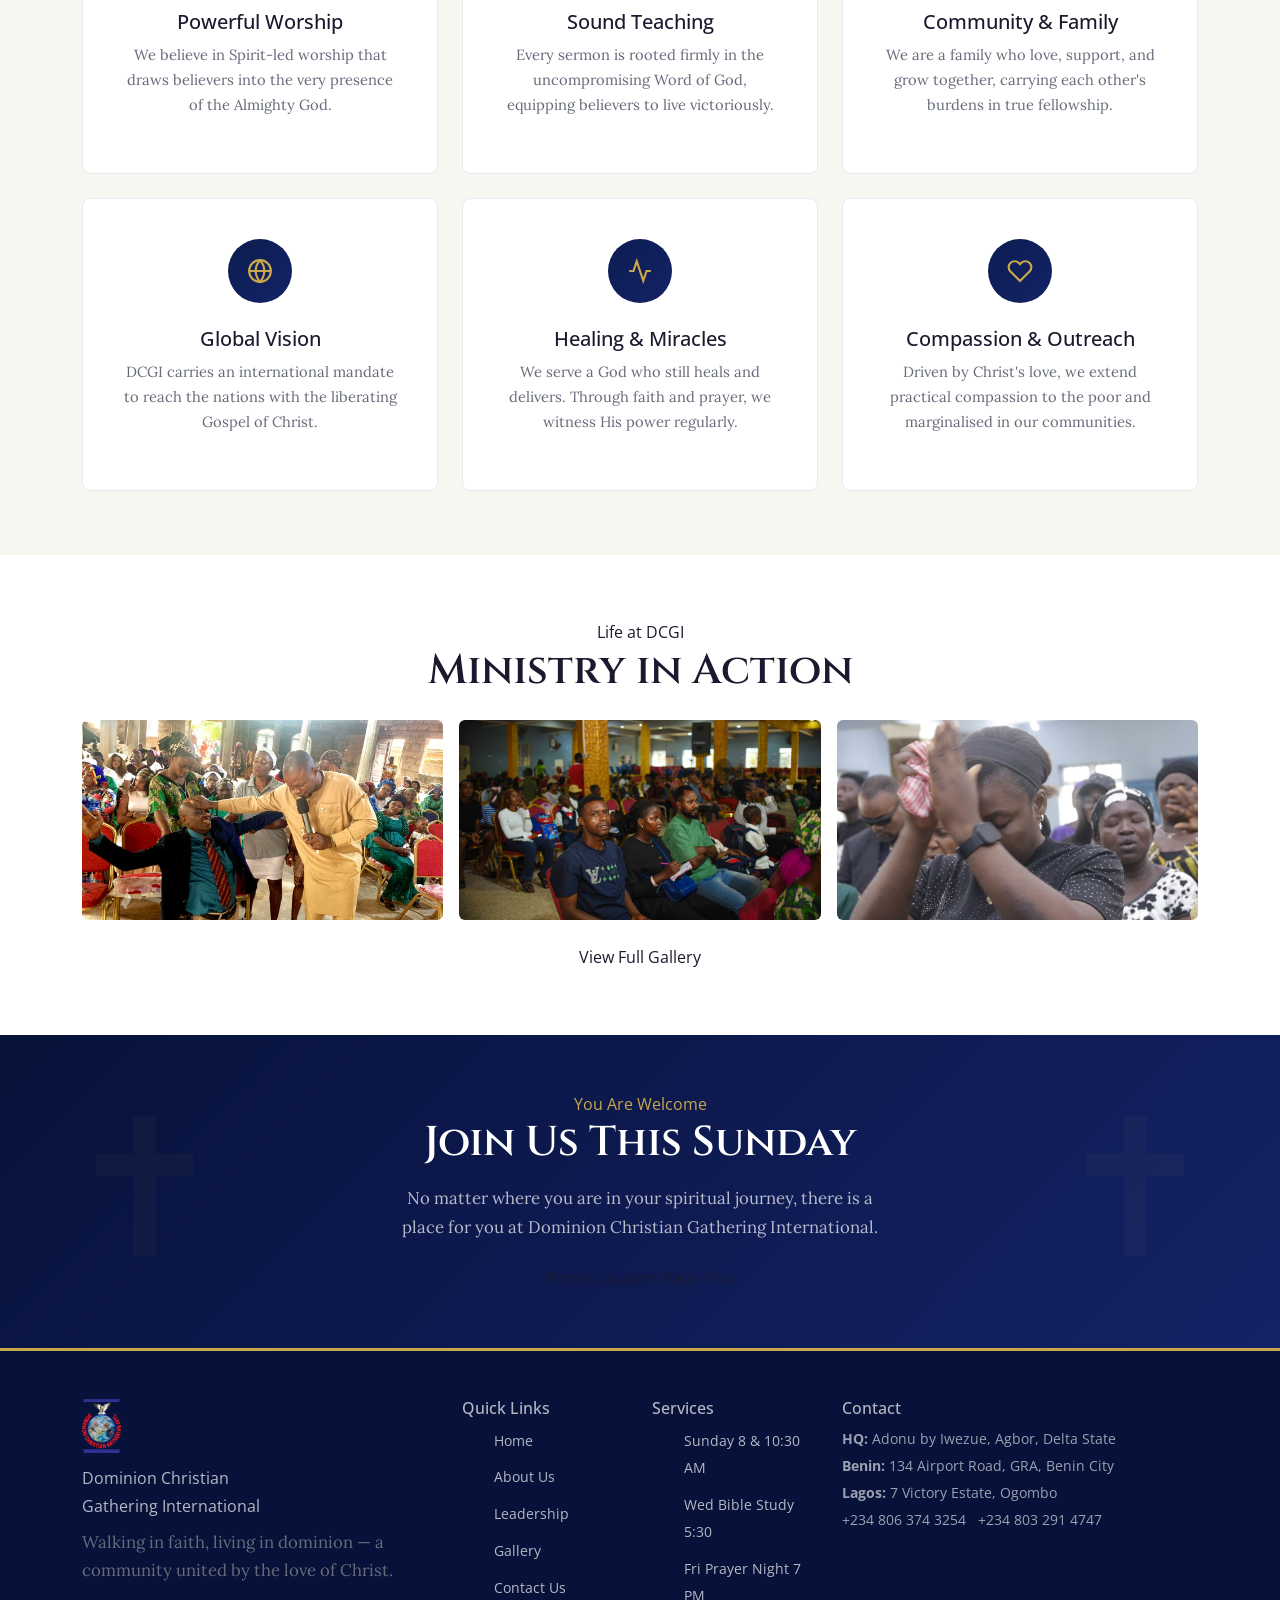
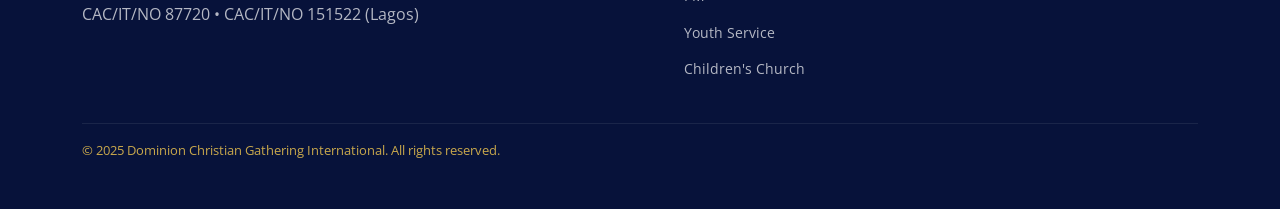
==== commit 76dd49c7: "Update index.html" ====
--- a/index.html
+++ b/index.html
@@ -1,280 +1,224 @@
 <!DOCTYPE html>
 <html lang="en">
 <head>
-  <meta charset="UTF-8" />
-  <meta name="viewport" content="width=device-width, initial-scale=1.0" />
+  <meta charset="UTF-8"/>
+  <meta name="viewport" content="width=device-width, initial-scale=1.0"/>
   <title>Dominion Christian Gathering International</title>
-  <meta name="description" content="Dominion Christian Gathering International — A place of faith, freedom, and divine dominion. CAC/IT/NO 87720." />
-  <link href="https://cdn.jsdelivr.net/npm/bootstrap@5.3.2/dist/css/bootstrap.min.css" rel="stylesheet" />
-  <link rel="stylesheet" href="css/style.css" />
-  <link rel="icon" type="image/jpeg" href="images/logo.png" />
+  <meta name="description" content="DCGI — A place of faith, freedom, and divine dominion. CAC/IT/NO 87720."/>
+  <link href="https://cdn.jsdelivr.net/npm/bootstrap@5.3.2/dist/css/bootstrap.min.css" rel="stylesheet"/>
+  <link rel="stylesheet" href="css/style.css"/>
+  <link rel="icon" type="image/jpeg" href="images/logo.jpg"/>
 </head>
 <body>
 
-<!-- ═══ NAVBAR ═══ -->
-<nav id="navbar" class="navbar navbar-expand-lg navbar-dark bg-dark">
-  <div class="nav-inner container">
-    <a class="navbar-brand d-flex align-items-center gap-3" href="index.html">
-      <img src="images/logo.png" alt="DCGI Logo" />
-      <div class="nav-brand-text">
-        <div class="name">Dominion Christian Gathering Intl.</div>
-        <div class="tagline">Walking in Dominion &bull; CAC/IT/NO 87720</div>
+<!-- NAVBAR -->
+<nav id="navbar" class="navbar navbar-expand-lg fixed-top">
+  <div class="container">
+    <a class="navbar-brand d-flex align-items-center gap-2" href="index.html">
+      <img src="images/logo.jpg" alt="DCGI Logo"/>
+      <div>
+        <span class="brand-name">Dominion Christian Gathering Intl.</span>
+        <span class="brand-tag">CAC/IT/NO 87720</span>
       </div>
     </a>
-    <button class="navbar-toggler border-0" type="button" data-bs-toggle="collapse" data-bs-target="#navbarSupportedContent" aria-controls="navbarSupportedContent" aria-expanded="false" aria-label="Toggle navigation">
+    <button class="navbar-toggler" type="button" data-bs-toggle="collapse" data-bs-target="#navMenu">
       <span class="navbar-toggler-icon"></span>
     </button>
-    <div class="collapse navbar-collapse" id="navbarSupportedContent">
-      <ul class="navbar-nav ms-auto mb-2 mb-lg-0 nav-links">
+    <div class="collapse navbar-collapse" id="navMenu">
+      <ul class="navbar-nav ms-auto align-items-lg-center gap-lg-1 mt-2 mt-lg-0">
         <li class="nav-item"><a class="nav-link" href="index.html">Home</a></li>
         <li class="nav-item"><a class="nav-link" href="about.html">About Us</a></li>
         <li class="nav-item"><a class="nav-link" href="leadership.html">Leadership</a></li>
         <li class="nav-item"><a class="nav-link" href="gallery.html">Gallery</a></li>
-        <li class="nav-item"><a class="nav-link nav-cta" href="contact.html">Contact Us</a></li>
+        <li class="nav-item ms-lg-2"><a class="nav-link nav-cta" href="contact.html">Contact Us</a></li>
       </ul>
     </div>
   </div>
 </nav>
 
-<!-- ═══ HERO ═══ -->
-<section class="hero">
-  <div class="hero-bg" style="background-image: url('images/IMG-20260520-WA0042.jpg');"></div>
-  <div class="hero-content">
-    <div class="container">
-      <div class="row">
-        <div class="col-lg-12">
-    <div class="hero-badge">
-      <svg width="14" height="14" viewBox="0 0 24 24" fill="currentColor"><path d="M12 2L15.09 8.26L22 9.27L17 14.14L18.18 21.02L12 17.77L5.82 21.02L7 14.14L2 9.27L8.91 8.26L12 2Z"/></svg>
-      CAC Registered &bull; Est. 2016
-    </div>
-    <h1>
-      Walking in Faith,<br />
-      <span>Living in Dominion</span>
-    </h1>
-    <p>A community of believers united by the Word of God, experiencing freedom, transformation, and the fullness of God's purpose for every life.</p>
-    <div class="hero-btns">
-      <a href="about.html" class="btn-primary">Discover Our Ministry</a>
-      <a href="contact.html" class="btn-outline">Plan Your Visit</a>
-    </div>
-        </div>
-      </div>
-    </div>
-  </div>
-  <!-- <div class="hero-scroll">
-    <span>Scroll</span>
-    <svg viewBox="0 0 24 24" fill="none" stroke="currentColor" stroke-width="2"><path d="M7 13l5 5 5-5M7 6l5 5 5-5"/></svg>
-  </div> -->
-</section>
-
-<!-- ═══ SERVICE TIMES ═══ -->
+<!-- HERO -->
+<section class="hero-section">
+  <div class="container hero-inner py-5">
+    <div class="row">
+      <div class="col-lg-8 col-xl-7">
+        <div class="hero-badge">
+          <svg width="12" height="12" fill="currentColor" viewBox="0 0 24 24"><path d="M12 2l3.09 6.26L22 9.27l-5 4.87 1.18 6.88L12 17.77l-6.18 3.25L7 14.14 2 9.27l6.91-1.01L12 2z"/></svg>
+          CAC Registered &bull; Est. 2016
+        </div>
+        <h1 class="mb-3">Walking in Faith,<br/><span>Living in Dominion</span></h1>
+        <p class="hero-lead mb-4">A community of believers united by the Word of God, experiencing freedom, transformation, and the fullness of God's purpose for every life.</p>
+        <div class="d-flex flex-wrap gap-3">
+          <a href="about.html" class="btn-gold">Discover Our Ministry</a>
+          <a href="contact.html" class="btn-outline-light-gold">Plan Your Visit</a>
+        </div>
+      </div>
+    </div>
+  </div>
+</section>
+
+<!-- SERVICE TIMES BANNER -->
 <div class="service-banner">
-  <div class="service-banner-inner">
-    <div class="service-item">
-      <svg width="22" height="22" viewBox="0 0 24 24" fill="none" stroke="currentColor" stroke-width="2"><circle cx="12" cy="12" r="10"/><polyline points="12 6 12 12 16 14"/></svg>
-      <div class="service-item-text">
-        <div class="day">Sunday Service</div>
-        <div class="time">8:00 AM &bull; 10:30 AM</div>
-      </div>
-    </div>
-    <div class="service-banner-sep"></div>
-    <div class="service-item">
-      <svg width="22" height="22" viewBox="0 0 24 24" fill="none" stroke="currentColor" stroke-width="2"><circle cx="12" cy="12" r="10"/><polyline points="12 6 12 12 16 14"/></svg>
-      <div class="service-item-text">
-        <div class="day">Wednesday Bible Study</div>
-        <div class="time">5:30 PM</div>
-      </div>
-    </div>
-    <div class="service-banner-sep"></div>
-    <div class="service-item">
-      <svg width="22" height="22" viewBox="0 0 24 24" fill="none" stroke="currentColor" stroke-width="2"><circle cx="12" cy="12" r="10"/><polyline points="12 6 12 12 16 14"/></svg>
-      <div class="service-item-text">
-        <div class="day">Friday Prayer Night</div>
-        <div class="time">7:00 PM</div>
-      </div>
-    </div>
-    <div class="service-banner-sep"></div>
-    <div class="service-item">
-      <svg width="22" height="22" viewBox="0 0 24 24" fill="none" stroke="currentColor" stroke-width="2"><path d="M21 10c0 7-9 13-9 13s-9-6-9-13a9 9 0 0118 0z"/><circle cx="12" cy="10" r="3"/></svg>
-      <div class="service-item-text">
-        <div class="day">Headquarters</div>
-        <div class="time">Agbor, Delta State</div>
+  <div class="container">
+    <div class="row g-2 justify-content-center">
+      <div class="col-6 col-md-auto">
+        <div class="svc-item">
+          <svg width="20" height="20" fill="none" stroke="currentColor" stroke-width="2" viewBox="0 0 24 24"><circle cx="12" cy="12" r="10"/><polyline points="12 6 12 12 16 14"/></svg>
+          <div><div class="svc-day">Sunday Service</div><div class="svc-time">8:00 AM &bull; 10:30 AM</div></div>
+        </div>
+      </div>
+      <div class="col-6 col-md-auto">
+        <div class="svc-item">
+          <svg width="20" height="20" fill="none" stroke="currentColor" stroke-width="2" viewBox="0 0 24 24"><circle cx="12" cy="12" r="10"/><polyline points="12 6 12 12 16 14"/></svg>
+          <div><div class="svc-day">Bible Study</div><div class="svc-time">Wednesday 5:30 PM</div></div>
+        </div>
+      </div>
+      <div class="col-6 col-md-auto">
+        <div class="svc-item">
+          <svg width="20" height="20" fill="none" stroke="currentColor" stroke-width="2" viewBox="0 0 24 24"><circle cx="12" cy="12" r="10"/><polyline points="12 6 12 12 16 14"/></svg>
+          <div><div class="svc-day">Prayer Night</div><div class="svc-time">Friday 7:00 PM</div></div>
+        </div>
+      </div>
+      <div class="col-6 col-md-auto">
+        <div class="svc-item">
+          <svg width="20" height="20" fill="none" stroke="currentColor" stroke-width="2" viewBox="0 0 24 24"><path d="M21 10c0 7-9 13-9 13s-9-6-9-13a9 9 0 0118 0z"/><circle cx="12" cy="10" r="3"/></svg>
+          <div><div class="svc-day">Headquarters</div><div class="svc-time">Agbor, Delta State</div></div>
+        </div>
       </div>
     </div>
   </div>
 </div>
 
-<!-- ═══ WELCOME SECTION ═══ -->
-<section class="section" style="background: var(--white);">
-  <div class="section-inner">
-    <div class="container">
-      <div class="row align-items-center welcome-grid">
-        <div class="col-md-6 col-lg-12 welcome-img-wrap fade-in">
-        <img src="images/IMG-20260520-WA0044.jpg" alt="Worship at DCGI" class="welcome-img-main" />
-        <div class="welcome-img-badge">
-          <div class="years">9+</div>
-          <div class="label">Years of Ministry</div>
-        </div>
-      </div>
-      <div class="col-md-6 col-lg-12 welcome-text fade-in">
-        <div class="section-label">Welcome Home</div>
-        <h2 class="section-title">A Place Where Chains Are Broken</h2>
-        <div class="section-divider left"></div>
-        <p>Dominion Christian Gathering International is more than a church — it is a spiritual home where lives are transformed by the power of God's Word. Founded by Apostle Chika Jude Monye, our ministry has grown from a passionate vision into a vibrant, multi-branch community of faith.</p>
-        <p>Our name defines our calling: Dominion — the God-given authority to rule and reign in life. Christian — rooted in Christ Jesus. Gathering — because community is at the heart of our mission. International — because our reach and vision know no borders.</p>
-        <blockquote class="welcome-verse">
+<!-- WELCOME -->
+<section class="py-5 bg-white">
+  <div class="container py-3">
+    <div class="row g-5 align-items-center">
+      <div class="col-lg-5 fade-in">
+        <div class="welcome-img-wrap">
+          <img src="images/IMG-20260520-WA0044.jpg" alt="Worship at DCGI"/>
+          <div class="welcome-badge">
+            <div class="num">9+</div>
+            <div class="lbl">Years of Ministry</div>
+          </div>
+        </div>
+      </div>
+      <div class="col-lg-7 fade-in mt-4 mt-lg-0">
+        <span class="sec-label">Welcome Home</span>
+        <h2 class="sec-title">A Place Where Chains Are Broken</h2>
+        <div class="gold-bar"></div>
+        <p>Dominion Christian Gathering International is more than a church — it is a spiritual home where lives are transformed by the power of God's Word. Founded by <strong>Apostle Chika Jude Monye</strong>, our ministry has grown from a passionate vision into a vibrant, multi-branch community of faith.</p>
+        <p class="mt-2">Our name defines our calling: Dominion — the God-given authority to rule and reign in life. Christian — rooted in Christ Jesus. Gathering — because community is at the heart. International — because our reach knows no borders.</p>
+        <blockquote class="verse-box mt-3">
           "But you are a chosen generation, a royal priesthood, a holy nation, His own special people, that you may proclaim the praises of Him who called you out of darkness into His marvellous light."
           <cite>— 1 Peter 2:9</cite>
         </blockquote>
-        <a href="about.html" class="btn-primary" style="margin-top:0.5rem; display:inline-block;">Learn More About Us</a>
-      </div>
-    </div>
-  </div>
-</section>
-
-<!-- ═══ STATS ═══ -->
-<div class="stats-bar">
-  <div class="container">
-    <div class="row stats-grid text-center">
-      <div class="col-6 col-md-3">
-        <div class="stat-item fade-in">
-          <div class="number">9+</div>
-          <div class="label">Years of Ministry</div>
-        </div>
-      </div>
-      <div class="col-6 col-md-3">
-        <div class="stat-item fade-in">
-          <div class="number">3</div>
-          <div class="label">Active Locations</div>
-        </div>
-      </div>
-      <div class="col-6 col-md-3">
-        <div class="stat-item fade-in">
-          <div class="number">5+</div>
-          <div class="label">Ministry Trustees</div>
-        </div>
-      </div>
-      <div class="col-6 col-md-3">
-        <div class="stat-item fade-in">
-          <div class="number">∞</div>
-          <div class="label">Lives Transformed</div>
-        </div>
-      </div>
+        <a href="about.html" class="btn-gold mt-3 d-inline-block">Learn More About Us</a>
+      </div>
+    </div>
+  </div>
+</section>
+
+<!-- STATS BAR -->
+<div class="stats-bar py-4">
+  <div class="container">
+    <div class="row g-3 text-center">
+      <div class="col-6 col-md-3 fade-in"><div class="stat-num">9+</div><div class="stat-lbl">Years of Ministry</div></div>
+      <div class="col-6 col-md-3 fade-in"><div class="stat-num">3</div><div class="stat-lbl">Active Locations</div></div>
+      <div class="col-6 col-md-3 fade-in"><div class="stat-num">5+</div><div class="stat-lbl">Ministry Trustees</div></div>
+      <div class="col-6 col-md-3 fade-in"><div class="stat-num">∞</div><div class="stat-lbl">Lives Transformed</div></div>
     </div>
   </div>
 </div>
 
-<!-- ═══ PILLARS ═══ -->
-<section class="section" style="background: var(--off-white);">
-  <div class="section-inner text-center">
-    <div class="section-label">What We Stand For</div>
-    <h2 class="section-title">Our Ministry Pillars</h2>
-    <div class="section-divider"></div>
-    <div class="container">
-      <div class="pillars-grid">
-        <div>
-          <div class="pillar-card fade-in">
-        <div class="pillar-icon">
-          <svg width="28" height="28" viewBox="0 0 24 24" fill="none" stroke="currentColor" stroke-width="2"><path d="M22 16.92v3a2 2 0 01-2.18 2 19.79 19.79 0 01-8.63-3.07A19.5 19.5 0 013.07 9.81a19.79 19.79 0 01-3.07-8.68 2 2 0 012-2.18h3a2 2 0 012 1.72 12.84 12.84 0 00.7 2.81 2 2 0 01-.45 2.11L8.09 5.91a16 16 0 006 6l1.27-1.27a2 2 0 012.11-.45 12.84 12.84 0 002.81.7A2 2 0 0122 12.92v4z"/></svg>
-        </div>
-        <h3>Powerful Worship</h3>
-        <p>We believe in the transforming power of sincere, Spirit-led worship that draws believers into the very presence of the Almighty God.</p>
-        </div>
-        </div>
-        <div>
-          <div class="pillar-card fade-in">
-        <div class="pillar-icon">
-          <svg width="28" height="28" viewBox="0 0 24 24" fill="none" stroke="currentColor" stroke-width="2"><path d="M2 3h6a4 4 0 014 4v14a3 3 0 00-3-3H2z"/><path d="M22 3h-6a4 4 0 00-4 4v14a3 3 0 013-3h7z"/></svg>
-        </div>
-        <h3>Sound Teaching</h3>
-        <p>Every sermon is rooted firmly in the uncompromising Word of God, equipping believers to live victoriously in every area of life.</p>
-        </div>
-        </div>
-        <div>
-          <div class="pillar-card fade-in">
-        <div class="pillar-icon">
-          <svg width="28" height="28" viewBox="0 0 24 24" fill="none" stroke="currentColor" stroke-width="2"><path d="M17 21v-2a4 4 0 00-4-4H5a4 4 0 00-4 4v2"/><circle cx="9" cy="7" r="4"/><path d="M23 21v-2a4 4 0 00-3-3.87"/><path d="M16 3.13a4 4 0 010 7.75"/></svg>
-        </div>
-        <h3>Community &amp; Family</h3>
-        <p>We are a family — a community of believers who love, support, and grow together, carrying each other's burdens in true fellowship.</p>
-        </div>
-        </div>
-        <div>
-          <div class="pillar-card fade-in">
-        <div class="pillar-icon">
-          <svg width="28" height="28" viewBox="0 0 24 24" fill="none" stroke="currentColor" stroke-width="2"><circle cx="12" cy="12" r="10"/><line x1="2" y1="12" x2="22" y2="12"/><path d="M12 2a15.3 15.3 0 014 10 15.3 15.3 0 01-4 10 15.3 15.3 0 01-4-10 15.3 15.3 0 014-10z"/></svg>
-        </div>
-        <h3>Global Vision</h3>
-        <p>DCGI carries an international mandate to reach the nations with the liberating gospel of Jesus Christ, from Delta State to the world.</p>
-        </div>
-        </div>
-        <div>
-          <div class="pillar-card fade-in">
-        <div class="pillar-icon">
-          <svg width="28" height="28" viewBox="0 0 24 24" fill="none" stroke="currentColor" stroke-width="2"><polyline points="22 12 18 12 15 21 9 3 6 12 2 12"/></svg>
-        </div>
-        <h3>Healing &amp; Miracles</h3>
-        <p>We serve a God who still heals, delivers, and performs miracles. Through faith and prayer, we witness God's supernatural power regularly.</p>
-        </div>
-        </div>
-        <div>
-          <div class="pillar-card fade-in">
-        <div class="pillar-icon">
-          <svg width="28" height="28" viewBox="0 0 24 24" fill="none" stroke="currentColor" stroke-width="2"><path d="M20.84 4.61a5.5 5.5 0 00-7.78 0L12 5.67l-1.06-1.06a5.5 5.5 0 00-7.78 7.78l1.06 1.06L12 21.23l7.78-7.78 1.06-1.06a5.5 5.5 0 000-7.78z"/></svg>
-        </div>
-        <h3>Compassion &amp; Outreach</h3>
-        <p>Driven by the love of Christ, we extend practical compassion to the poor, the broken, and the marginalised in our communities.</p>
-        </div>
-        </div>
-      </div>
-    </div>
-  </div>
-</section>
-
-<!-- ═══ GALLERY PREVIEW ═══ -->
-<section class="section" style="background: var(--white);">
-  <div class="section-inner text-center">
-    <div class="section-label">Life at DCGI</div>
-    <h2 class="section-title">Ministry in Action</h2>
-    <div class="section-divider"></div>
-    <div class="container">
-      <div class="row g-3" style="margin-top:1rem;">
-        <div class="col-md-4">
-          <img src="images/IMG-20260520-WA0041.jpg" alt="Ministry" class="fade-in" style="border-radius:4px; height:240px; object-fit:cover; width:100%;" />
-        </div>
-        <div class="col-md-4">
-          <img src="images/IMG-20260520-WA0042.jpg" alt="Congregation" class="fade-in" style="border-radius:4px; height:240px; object-fit:cover; width:100%;" />
-        </div>
-        <div class="col-md-4">
-          <img src="images/IMG-20260520-WA0044.jpg" alt="Worship" class="fade-in" style="border-radius:4px; height:240px; object-fit:cover; width:100%;" />
-        </div>
-      </div>
-    </div>
-    <a href="gallery.html" class="btn-primary" style="margin-top:2rem; display:inline-block;">View Full Gallery</a>
-  </div>
-</section>
-
-<!-- ═══ CTA ═══ -->
-<section class="cta-band">
-  <div class="container text-center">
-    <div class="section-label" style="color: var(--gold);">You Are Welcome</div>
-    <h2>Join Us This Sunday</h2>
-    <p>No matter where you are in your spiritual journey, there is a place for you at Dominion Christian Gathering International.</p>
-    <a href="contact.html" class="btn-primary">Find a Location Near You</a>
-  </div>
-</section>
-
-<!-- ═══ FOOTER ═══ -->
-<footer>
-  <div class="container">
-    <div class="footer-grid">
-      <div class="footer-brand">
-      <img src="images/logo.png" alt="DCGI Logo" />
-      <div class="org-name">Dominion Christian<br />Gathering International</div>
-      <p>Walking in faith, living in dominion. A community united by the Word of God and the love of Christ.</p>
-      <div class="footer-cac">CAC/IT/NO 87720 &bull; CAC/IT/NO 151522 (Lagos)</div>
-      </div>
-      <div>
-        <h4>Quick Links</h4>
+<!-- PILLARS -->
+<section class="py-5" style="background:var(--off-white);">
+  <div class="container py-3 text-center">
+    <span class="sec-label">What We Stand For</span>
+    <h2 class="sec-title">Our Ministry Pillars</h2>
+    <div class="gold-bar center"></div>
+    <div class="row g-4 mt-1">
+      <div class="col-sm-6 col-lg-4 fade-in">
+        <div class="pillar-card">
+          <div class="pillar-icon"><svg width="26" height="26" fill="none" stroke="currentColor" stroke-width="2" viewBox="0 0 24 24"><path d="M22 16.92v3a2 2 0 01-2.18 2 19.79 19.79 0 01-8.63-3.07A19.5 19.5 0 013.07 9.81a19.79 19.79 0 01-3.07-8.68 2 2 0 012-2.18h3a2 2 0 012 1.72 12.84 12.84 0 00.7 2.81 2 2 0 01-.45 2.11L8.09 5.91a16 16 0 006 6l1.27-1.27a2 2 0 012.11-.45 12.84 12.84 0 002.81.7A2 2 0 0122 12.92v4z"/></svg></div>
+          <h5>Powerful Worship</h5>
+          <p>We believe in Spirit-led worship that draws believers into the very presence of the Almighty God.</p>
+        </div>
+      </div>
+      <div class="col-sm-6 col-lg-4 fade-in">
+        <div class="pillar-card">
+          <div class="pillar-icon"><svg width="26" height="26" fill="none" stroke="currentColor" stroke-width="2" viewBox="0 0 24 24"><path d="M2 3h6a4 4 0 014 4v14a3 3 0 00-3-3H2z"/><path d="M22 3h-6a4 4 0 00-4 4v14a3 3 0 013-3h7z"/></svg></div>
+          <h5>Sound Teaching</h5>
+          <p>Every sermon is rooted firmly in the uncompromising Word of God, equipping believers to live victoriously.</p>
+        </div>
+      </div>
+      <div class="col-sm-6 col-lg-4 fade-in">
+        <div class="pillar-card">
+          <div class="pillar-icon"><svg width="26" height="26" fill="none" stroke="currentColor" stroke-width="2" viewBox="0 0 24 24"><path d="M17 21v-2a4 4 0 00-4-4H5a4 4 0 00-4 4v2"/><circle cx="9" cy="7" r="4"/><path d="M23 21v-2a4 4 0 00-3-3.87"/><path d="M16 3.13a4 4 0 010 7.75"/></svg></div>
+          <h5>Community &amp; Family</h5>
+          <p>We are a family who love, support, and grow together, carrying each other's burdens in true fellowship.</p>
+        </div>
+      </div>
+      <div class="col-sm-6 col-lg-4 fade-in">
+        <div class="pillar-card">
+          <div class="pillar-icon"><svg width="26" height="26" fill="none" stroke="currentColor" stroke-width="2" viewBox="0 0 24 24"><circle cx="12" cy="12" r="10"/><line x1="2" y1="12" x2="22" y2="12"/><path d="M12 2a15.3 15.3 0 014 10 15.3 15.3 0 01-4 10 15.3 15.3 0 01-4-10 15.3 15.3 0 014-10z"/></svg></div>
+          <h5>Global Vision</h5>
+          <p>DCGI carries an international mandate to reach the nations with the liberating Gospel of Christ.</p>
+        </div>
+      </div>
+      <div class="col-sm-6 col-lg-4 fade-in">
+        <div class="pillar-card">
+          <div class="pillar-icon"><svg width="26" height="26" fill="none" stroke="currentColor" stroke-width="2" viewBox="0 0 24 24"><polyline points="22 12 18 12 15 21 9 3 6 12 2 12"/></svg></div>
+          <h5>Healing &amp; Miracles</h5>
+          <p>We serve a God who still heals and delivers. Through faith and prayer, we witness His power regularly.</p>
+        </div>
+      </div>
+      <div class="col-sm-6 col-lg-4 fade-in">
+        <div class="pillar-card">
+          <div class="pillar-icon"><svg width="26" height="26" fill="none" stroke="currentColor" stroke-width="2" viewBox="0 0 24 24"><path d="M20.84 4.61a5.5 5.5 0 00-7.78 0L12 5.67l-1.06-1.06a5.5 5.5 0 00-7.78 7.78l1.06 1.06L12 21.23l7.78-7.78 1.06-1.06a5.5 5.5 0 000-7.78z"/></svg></div>
+          <h5>Compassion &amp; Outreach</h5>
+          <p>Driven by Christ's love, we extend practical compassion to the poor and marginalised in our communities.</p>
+        </div>
+      </div>
+    </div>
+  </div>
+</section>
+
+<!-- GALLERY PREVIEW -->
+<section class="py-5 bg-white">
+  <div class="container py-3 text-center">
+    <span class="sec-label">Life at DCGI</span>
+    <h2 class="sec-title">Ministry in Action</h2>
+    <div class="gold-bar center"></div>
+    <div class="row g-3 mt-1">
+      <div class="col-4 fade-in"><img src="images/IMG-20260520-WA0041.jpg" class="img-fluid rounded" style="height:200px;object-fit:cover;width:100%;" alt="Ministry"/></div>
+      <div class="col-4 fade-in"><img src="images/IMG-20260520-WA0042.jpg" class="img-fluid rounded" style="height:200px;object-fit:cover;width:100%;" alt="Congregation"/></div>
+      <div class="col-4 fade-in"><img src="images/IMG-20260520-WA0044.jpg" class="img-fluid rounded" style="height:200px;object-fit:cover;width:100%;" alt="Worship"/></div>
+    </div>
+    <a href="gallery.html" class="btn-gold mt-4 d-inline-block">View Full Gallery</a>
+  </div>
+</section>
+
+<!-- CTA BAND -->
+<section class="cta-band py-5 text-center">
+  <div class="container py-2">
+    <span class="sec-label" style="color:var(--gold);">You Are Welcome</span>
+    <h2 class="mb-3">Join Us This Sunday</h2>
+    <p class="mb-4 mx-auto" style="max-width:480px;">No matter where you are in your spiritual journey, there is a place for you at Dominion Christian Gathering International.</p>
+    <a href="contact.html" class="btn-gold">Find a Location Near You</a>
+  </div>
+</section>
+
+<!-- FOOTER -->
+<footer class="py-5">
+  <div class="container">
+    <div class="row g-4 mb-4">
+      <div class="col-12 col-md-6 col-lg-4">
+        <img src="images/logo.png" alt="DCGI" style="height:54px;margin-bottom:0.75rem;"/>
+        <div class="ft-name mb-2">Dominion Christian<br/>Gathering International</div>
+        <p>Walking in faith, living in dominion — a community united by the love of Christ.</p>
+        <div class="ft-cac mt-2">CAC/IT/NO 87720 &bull; CAC/IT/NO 151522 (Lagos)</div>
+      </div>
+      <div class="col-6 col-lg-2">
+        <h6>Quick Links</h6>
         <ul>
           <li><a href="index.html">Home</a></li>
           <li><a href="about.html">About Us</a></li>
@@ -283,39 +227,33 @@
           <li><a href="contact.html">Contact Us</a></li>
         </ul>
       </div>
-      <div>
-        <h4>Services</h4>
+      <div class="col-6 col-lg-2">
+        <h6>Services</h6>
         <ul>
-          <li><a href="#">Sunday Service — 8 AM &amp; 10:30 AM</a></li>
-          <li><a href="#">Bible Study — Wednesday 5:30 PM</a></li>
-          <li><a href="#">Prayer Night — Friday 7 PM</a></li>
+          <li><a href="#">Sunday 8 &amp; 10:30 AM</a></li>
+          <li><a href="#">Wed Bible Study 5:30</a></li>
+          <li><a href="#">Fri Prayer Night 7 PM</a></li>
           <li><a href="#">Youth Service</a></li>
           <li><a href="#">Children's Church</a></li>
         </ul>
       </div>
-      <div>
-        <h4>Contact</h4>
-        <address>
-          <p>
-            <strong style="color:var(--gold-light);">Headquarters</strong><br />
-            Adonu by Iwezue, Agbor,<br />Delta State, Nigeria
-          </p>
-          <p>
-            <strong style="color:var(--gold-light);">Benin Branch</strong><br />
-            134 Airport Road, GRA,<br />Benin City, Edo State
-          </p>
-          <p><a href="tel:+2348063743254">+234 806 374 3254</a></p>
-          <p><a href="tel:+2348032914747">+234 803 291 4747</a></p>
+      <div class="col-12 col-lg-4">
+        <h6>Contact</h6>
+        <address style="font-family:'Open Sans',sans-serif;">
+          <p class="mb-1"><strong style="color:var(--gold-lt);">HQ:</strong> Adonu by Iwezue, Agbor, Delta State</p>
+          <p class="mb-1"><strong style="color:var(--gold-lt);">Benin:</strong> 134 Airport Road, GRA, Benin City</p>
+          <p class="mb-1"><strong style="color:var(--gold-lt);">Lagos:</strong> 7 Victory Estate, Ogombo</p>
+          <p class="mb-0"><a href="tel:+2348063743254">+234 806 374 3254</a> &nbsp; <a href="tel:+2348032914747">+234 803 291 4747</a></p>
         </address>
       </div>
     </div>
-  </div>
-  <div class="footer-bottom">
-    <p>&copy; 2025 Dominion Christian Gathering International. All rights reserved.</p>
+    <div class="footer-bottom pt-3 d-flex flex-wrap justify-content-between gap-2">
+      <span>&copy; 2025 Dominion Christian Gathering International. All rights reserved.</span>
+    </div>
   </div>
 </footer>
 
-  <script src="https://cdn.jsdelivr.net/npm/bootstrap@5.3.2/dist/js/bootstrap.bundle.min.js"></script>
-  <script src="js/main.js"></script>
+<script src="https://cdn.jsdelivr.net/npm/bootstrap@5.3.2/dist/js/bootstrap.bundle.min.js"></script>
+<script src="js/main.js"></script>
 </body>
 </html>
